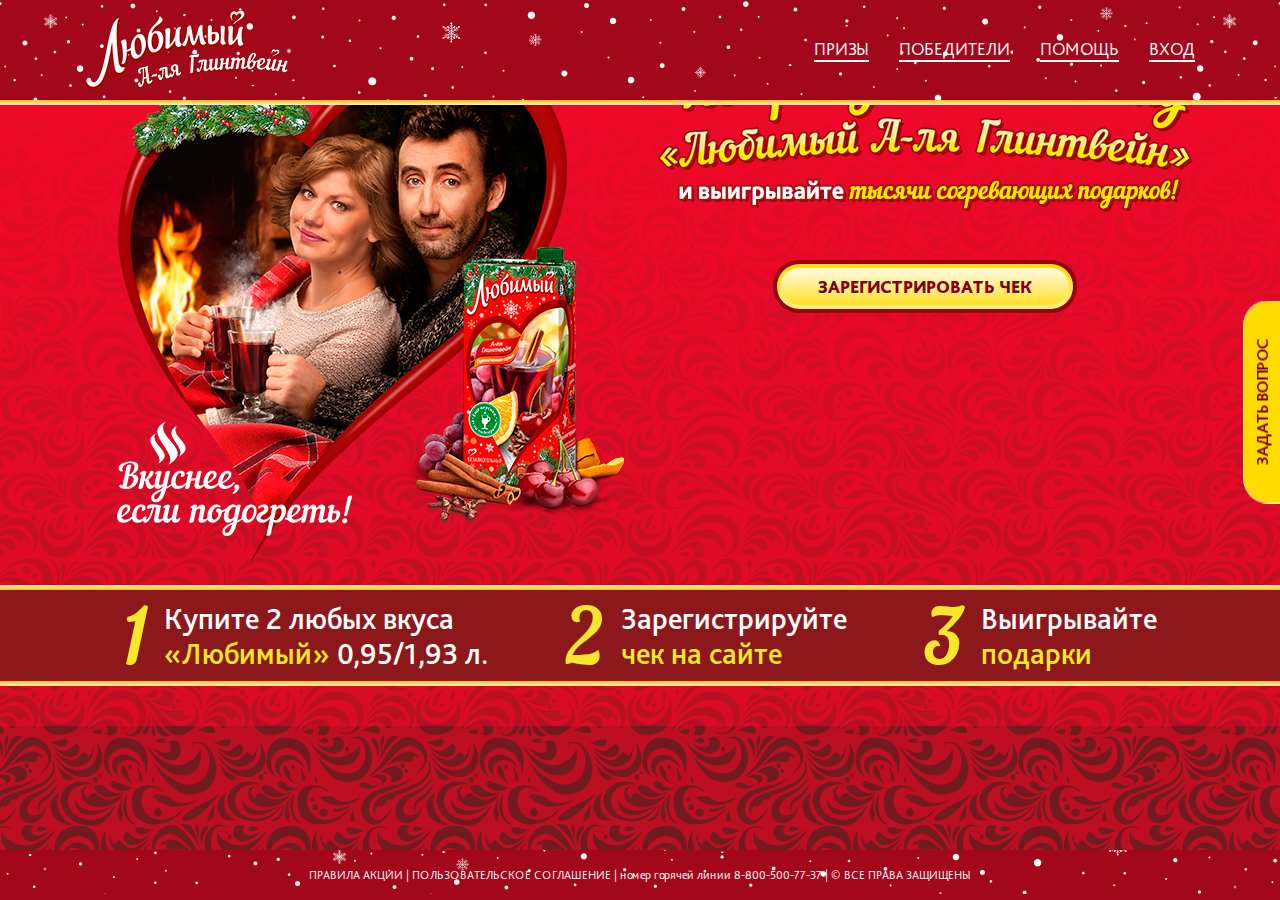
==== index_home.html @ 370c9225 "Initial commit" ====
<!doctype html>
<html lang="en">
<head>
    <title>qwe123</title>
    <meta charset="utf-8">
    <meta name="viewport" content="width=device-width, initial-scale=1, shrink-to-fit=no">
    <link rel="stylesheet" href="/css/bootstrap.min.css">
    <link rel="stylesheet" href="/css/styles.css">
</head>
<body>

<div>
    <header>
        <div class="container">
            <div class="row">
                <div class="col">
                    <div class="d-flex justify-content-between align-items-center">
                        <div>
                            <a class="logo d-table" href="/">
                                <img src="/images/logo.png" alt="" />
                            </a>
                        </div>
                        <div>

                            <nav class="navbar navbar-expand-lg p-0">

                                <button class="navbar-toggler" type="button" data-toggle="collapse" data-target="#navbarNav" aria-controls="navbarNav" aria-expanded="false" aria-label="Toggle navigation">
                                    <span class="icon-menu text-white"></span>
                                </button>

                                <div class="collapse navbar-collapse" id="navbarNav">

                                    <div>
                                        <div>
                                            <div>

                                                <div>
                                                    <img src="/images/nav-arrow.png" alt="">
                                                </div>
                                                <ul class="navbar-nav">
                                                    <li class="nav-item active">
                                                        <a class="nav-link" href="#"><span><i class="icon-prize"></i></span> <span>Призы</span></a>
                                                    </li>
                                                    <li class="nav-item">
                                                        <a class="nav-link" href="#"><span><i class="icon-winner"></i></span> <span>Победители</span></a>
                                                    </li>
                                                    <li class="nav-item">
                                                        <a class="nav-link" href="#"><span><i class="icon-question-mark"></i></span> <span>Помощь</span></a>
                                                    </li>
                                                    <li class="nav-item d-lg-none">
                                                        <a class="nav-link" href="#"><span><i class="icon-info"></i></span> <span>О продукте</span></a>
                                                    </li>
                                                    <li class="nav-item d-lg-none">
                                                        <a class="nav-link" href="#"><span><i class="icon-reg"></i></span> <span>Регистрация</span></a>
                                                    </li>
                                                    <li class="nav-item">
                                                        <a class="nav-link" href="#"><span><i class="icon-login"></i></span> <span>Вход</span></a>
                                                    </li>
                                                </ul>

                                            </div>
                                        </div>
                                    </div>

                                </div>

                            </nav>





                        </div>
                    </div>
                </div>
            </div>
        </div>
        <div class="h-line"></div>
    </header>
    <main class="page-nome">
        <div class="container">
            <div class="row">
                <div class="col order-md-0 order-12">

                    <a class="d-table ml-auto mt-5" href="#">
                        <img class="img-fluid" src="/images/product.png" alt="">
                    </a>


                </div>
                <div class="col-md-6 col-12 order-md-12 order-0">

                    <img class="d-block img-fluid ml-auto mr-auto mt-5 mb-5" src="/images/try.png" alt="">

                    <a class="button-theme m-auto" href="#"><span><span>Зарегистрировать чек</span></span></a>

                </div>
            </div>
        </div>


        <div class="page-home-line">
            <div></div>
            <div class="container">
                <div class="row">
                    <div class="col">
                        <div class="d-flex flex-md-row flex-column justify-content-around">
                            <div>
                                <div class="item d-flex align-items-center">
                                    <div>1</div>
                                    <div>
                                        Купите 2 любых вкуса<br />
                                        <span>«Любимый»</span> 0,95/1,93 л.
                                    </div>
                                </div>
                            </div>
                            <div class="p-md-0 pt-4 pb-4">
                                <div class="item d-flex align-items-center">
                                    <div>2</div>
                                    <div>
                                        Зарегистрируйте<br />
                                        <span>чек на сайте</span>
                                    </div>
                                </div>
                            </div>
                            <div>
                                <div class="item d-flex align-items-center">
                                    <div>3</div>
                                    <div>
                                        Выигрывайте<br />
                                        <span>подарки</span>
                                    </div>
                                </div>
                            </div>
                        </div>
                    </div>
                </div>
            </div>
            <div></div>
        </div>


    </main>
    <footer>
        <div class="container">
            <div class="row">
                <div class="col">
                    <div class="d-flex justify-content-center align-items-center">
                        <p class="text-center m-0">
                            ПРАВИЛА АКЦИИ | ПОЛЬЗОВАТЕЛЬСКОЕ СОГЛАШЕНИЕ | номер горячей линии 8-800-500-77-37 | © ВСЕ ПРАВА ЗАЩИЩЕНЫ
                        </p>
                    </div>
                </div>
            </div>
        </div>
    </footer>
</div>


<div class="ask-question">
    <div class="chat">
        <div class="aq-btn">задать вопрос</div>
        <div>
            <div class="logo">
                <img class="img-fluid" src="/images/logo.png" alt="">
            </div>

            <div class="nicescroll-block tresh">
                <p class="answer">
                    Привет!<br>
                    Я твой электронный помощник.<br>
                    Смогу ответить на интересующие вопросы по акции и зарегистрировать Коды прямо в чате.
                    <br>
                    <br>
                    Давай начнем!
                </p>
                <p class="question">
                    Добрый день! Подскажите, как востановить пароль?
                </p>
                <p class="answer">
                    Пожалуйста, воспользуйся функцией восстановления пароля. Для этого тебе надо нажать на кнопку «Вход» и выбрать опцию «Забыли пароль». Новый пароль будет выслан тебе на почту.
                </p>
                <p class="question">
                    Добрый день! Подскажите, как востановить пароль?
                </p>
                <p class="answer">
                    Пожалуйста, воспользуйся функцией восстановления пароля. Для этого тебе надо нажать на кнопку «Вход» и выбрать опцию «Забыли пароль». Новый пароль будет выслан тебе на почту.
                </p>
            </div>

            <form class="d-flex " action="">
                <div class="w-100">
                    <textarea name="qwe" class="w-100" placeholder="Напишите сообщение..."></textarea>
                </div>
                <div class="flex-shrink">
                    <button type="submit"><i class="icon-mail"></i></button>
                </div>
            </form>
        </div>
    </div>
</div>



<script src="https://code.jquery.com/jquery-1.12.4.min.js"></script>



    <!--<script src="https://code.jquery.com/jquery-3.3.1.slim.min.js" integrity="sha384-q8i/X+965DzO0rT7abK41JStQIAqVgRVzpbzo5smXKp4YfRvH+8abtTE1Pi6jizo" crossorigin="anonymous"></script>-->
    <script src="https://cdnjs.cloudflare.com/ajax/libs/popper.js/1.14.3/umd/popper.min.js" integrity="sha384-ZMP7rVo3mIykV+2+9J3UJ46jBk0WLaUAdn689aCwoqbBJiSnjAK/l8WvCWPIPm49" crossorigin="anonymous"></script>
    <script src="https://stackpath.bootstrapcdn.com/bootstrap/4.1.3/js/bootstrap.min.js" integrity="sha384-ChfqqxuZUCnJSK3+MXmPNIyE6ZbWh2IMqE241rYiqJxyMiZ6OW/JmZQ5stwEULTy" crossorigin="anonymous"></script>

    <script src="/js/jquery.nicescroll.min.js"></script>
    <script src="/js/main.js"></script>
</body>
</html>
---- css/styles.css ----
html,
body {
  min-width: 320px;
  height: 100%;
  display: block;
}
body {
  background: url("/images/bg-page2.png") top center #BE0E22;
  font-family: 'BlissPro-Medium';
  color: #fff;
}
body .page-body {
  position: relative;
  display: table;
  width: 100%;
  height: 100%;
  min-height: 100%;
  padding-top: 105px;
  padding-bottom: 50px;
}
@media (max-width: 991px) and (min-width: 768px) {
  body > div:first-child {
    padding-top: 81px;
  }
}
@media (max-width: 767px) {
  body > div:first-child {
    padding-top: 50px;
  }
}
header {
  position: absolute;
  top: 0;
  left: 0;
  z-index: 1;
  background: url("/images/bg.png") top center #A3081A;
  width: 100%;
}
header > div > div > div > div {
  height: 100px;
}
header .h-line {
  height: 5px;
  background-color: #fad869;
  background-image: url([data-uri]);
  background-image: -webkit-gradient(linear, 0% 0%, 0% 100%, color-stop(0, #f9bf19), color-stop(1, #fbf0b9));
  background-image: -webkit-repeating-linear-gradient(top, #f9bf19 0%, #fbf0b9 100%);
  background-image: repeating-linear-gradient(to bottom, #f9bf19 0%, #fbf0b9 100%);
  background-image: -ms-repeating-linear-gradient(top, #f9bf19 0%, #fbf0b9 100%);
}
@media \0screen\,screen\9  {
  header .h-line {
    filter: progid:DXImageTransform.Microsoft.gradient(startColorstr="#fff9bf19", endColorstr="#fffbf0b9", GradientType=0);
  }
}
@media screen and (max-width: 991px) {
  header .logo {
    margin-left: 10px;
  }
  header .logo img {
    height: 70px;
  }
  header > div > div > div > div {
    height: 77px;
  }
  header .h-line {
    height: 4px;
  }
}
@media screen and (max-width: 767px) {
  header .logo {
    margin-left: 10px;
  }
  header .logo img {
    height: 40px;
  }
  header > div > div > div > div {
    height: 47px;
  }
  header .h-line {
    height: 3px;
  }
}
main {
  position: relative;
  display: table;
  width: 100%;
  height: 100%;
  background-color: rgba(245, 8, 42, 0.5);
  background-image: url([data-uri]);
  background-image: -webkit-gradient(linear, 0% 0%, 0% 100%, color-stop(0, #f4082a), color-stop(1, rgba(245, 8, 42, 0)));
  background-image: -webkit-repeating-linear-gradient(top, #f4082a 0%, rgba(245, 8, 42, 0) 100%);
  background-image: repeating-linear-gradient(to bottom, #f4082a 0%, rgba(245, 8, 42, 0) 100%);
  background-image: -ms-repeating-linear-gradient(top, #f4082a 0%, rgba(245, 8, 42, 0) 100%);
}
@media \0screen\,screen\9  {
  main {
    filter: progid:DXImageTransform.Microsoft.gradient(startColorstr="#fff4082a", endColorstr="#00f5082a", GradientType=0);
  }
}
footer {
  position: absolute;
  bottom: 0;
  left: 0;
  width: 100%;
  background: url("/images/bg.png") bottom center #A3081A;
}
footer > div > div > div > div {
  height: 50px;
}
footer p {
  font-family: 'BlissPro-Light';
  font-size: 12px;
  line-height: 14px;
}
h1,
.h1 {
  font-size: 50px;
}
h1 span,
.h1 span {
  display: block;
  width: 100%;
}
@media screen and (max-width: 1199px) {
  h1,
  .h1 {
    font-size: 40px;
  }
}
@media screen and (max-width: 991px) {
  h1,
  .h1 {
    font-size: 30px;
  }
}
@media screen and (max-width: 767px) {
  h1,
  .h1 {
    text-align: center;
    font-size: 25px;
  }
}
a {
  text-decoration: underline;
  color: #fff;
}
a:hover {
  text-decoration: none;
  color: #fff;
}
.title-page {
  position: relative;
  font-family: 'NautilusPompilius';
  text-shadow: 3px 3px 2px #8b0304, 0 -1px 1px #8B0304, 0 -1px 1px #8B0304, 0 1px 1px #8B0304, 0 1px 1px #8B0304, -1px 0 1px #8B0304, 1px 0 1px #8B0304, -1px 0 1px #8B0304, 1px 0 1px #8B0304, -1px -1px 1px #8B0304, 1px -1px 1px #8B0304, -1px 1px 1px #8B0304, 1px 1px 1px #8B0304, -1px -1px 1px #8B0304, 1px -1px 1px #8B0304, -1px 1px 1px #8B0304, 1px 1px 1px #8B0304;
  color: #F6E783;
}
.title-page span.title-page-shadow {
  position: absolute;
  left: 0;
  top: 0;
  text-shadow: none;
  padding-bottom: 3px;
  -webkit-background-clip: text;
  -webkit-text-fill-color: transparent;
  background-image: -webkit-linear-gradient(#f6e9e9, #f6e62c);
  background-image: -o-linear-gradient(transparent, transparent);
  z-index: 10;
}
.nice-text {
  position: relative;
  text-shadow: 3px 3px 2px #8b0304, 0 -1px 1px #8B0304, 0 -1px 1px #8B0304, 0 1px 1px #8B0304, 0 1px 1px #8B0304, -1px 0 1px #8B0304, 1px 0 1px #8B0304, -1px 0 1px #8B0304, 1px 0 1px #8B0304, -1px -1px 1px #8B0304, 1px -1px 1px #8B0304, -1px 1px 1px #8B0304, 1px 1px 1px #8B0304, -1px -1px 1px #8B0304, 1px -1px 1px #8B0304, -1px 1px 1px #8B0304, 1px 1px 1px #8B0304;
  color: #F6E783;
}
.nice-text .nice-text-shadow {
  position: absolute;
  left: 0;
  top: 0;
  text-shadow: none;
  padding-bottom: 3px;
  -webkit-background-clip: text;
  -webkit-text-fill-color: transparent;
  background-image: -webkit-linear-gradient(#f6e9e9, #f6e62c);
  background-image: -o-linear-gradient(transparent, transparent);
  z-index: 10;
}
.button-theme,
button[type=submit] {
  display: table;
  cursor: pointer;
  border: 4px solid #91070d;
  -webkit-border-radius: 26px;
  -moz-border-radius: 26px;
  border-radius: 26px;
  -moz-background-clip: padding;
  -webkit-background-clip: padding-box;
  background-clip: padding-box;
  padding: 0;
  text-decoration: none;
}
.button-theme > span,
button[type=submit] > span {
  display: block;
  padding: 4px;
  -webkit-border-radius: 22px;
  -moz-border-radius: 22px;
  border-radius: 22px;
  -moz-background-clip: padding;
  -webkit-background-clip: padding-box;
  background-clip: padding-box;
  background-color: #FFDD02;
  background-image: url([data-uri]);
  background-image: -webkit-gradient(linear, 0% 100%, 0% 0%, color-stop(0, #FFEE8C), color-stop(1, #FFDD02));
  background-image: -webkit-repeating-linear-gradient(bottom, #FFEE8C 0%, #FFDD02 100%);
  background-image: repeating-linear-gradient(to top, #FFEE8C 0%, #FFDD02 100%);
  background-image: -ms-repeating-linear-gradient(bottom, #FFEE8C 0%, #FFDD02 100%);
}
.button-theme > span > span,
button[type=submit] > span > span {
  white-space: nowrap;
  line-height: 37px;
  padding: 0 37px;
  font-size: 18px;
  font-family: 'BlissPro-Heavy';
  text-shadow: 1px 1px 0px #fff5ba;
  color: #850208;
  text-transform: uppercase;
  height: 37px;
  display: block;
  -webkit-border-radius: 18px;
  -moz-border-radius: 18px;
  border-radius: 18px;
  -moz-background-clip: padding;
  -webkit-background-clip: padding-box;
  background-clip: padding-box;
  background-color: #FFFBE5;
  background-image: url([data-uri]);
  background-image: -webkit-gradient(linear, 0% 100%, 0% 0%, color-stop(0, #FFE023), color-stop(1, #FFFBE5));
  background-image: -webkit-repeating-linear-gradient(bottom, #FFE023 0%, #FFFBE5 100%);
  background-image: repeating-linear-gradient(to top, #FFE023 0%, #FFFBE5 100%);
  background-image: -ms-repeating-linear-gradient(bottom, #FFE023 0%, #FFFBE5 100%);
}
.button-theme.disabled,
button[type=submit].disabled {
  border-color: #EEECED;
  background: #EEECED;
}
.button-theme.disabled > span,
button[type=submit].disabled > span {
  background-color: #CACACA;
  background-image: url([data-uri]);
  background-image: -webkit-gradient(linear, 0% 100%, 0% 0%, color-stop(0, #AFAFAF), color-stop(1, #CACACA));
  background-image: -webkit-repeating-linear-gradient(bottom, #AFAFAF 0%, #CACACA 100%);
  background-image: repeating-linear-gradient(to top, #AFAFAF 0%, #CACACA 100%);
  background-image: -ms-repeating-linear-gradient(bottom, #AFAFAF 0%, #CACACA 100%);
}
.button-theme.disabled > span > span,
button[type=submit].disabled > span > span {
  color: #909090;
  text-shadow: 1px 1px 0px #fff;
  background-color: #FFFFFF;
  background-image: url([data-uri]);
  background-image: -webkit-gradient(linear, 0% 100%, 0% 0%, color-stop(0, #C6C4C5), color-stop(1, #FFFFFF));
  background-image: -webkit-repeating-linear-gradient(bottom, #C6C4C5 0%, #FFFFFF 100%);
  background-image: repeating-linear-gradient(to top, #C6C4C5 0%, #FFFFFF 100%);
  background-image: -ms-repeating-linear-gradient(bottom, #C6C4C5 0%, #FFFFFF 100%);
}
.button-theme:active > span,
button[type=submit]:active > span {
  background-color: #FFEE8C;
  background-image: url([data-uri]);
  background-image: -webkit-gradient(linear, 0% 100%, 0% 0%, color-stop(0, #FFDD02), color-stop(1, #FFEE8C));
  background-image: -webkit-repeating-linear-gradient(bottom, #FFDD02 0%, #FFEE8C 100%);
  background-image: repeating-linear-gradient(to top, #FFDD02 0%, #FFEE8C 100%);
  background-image: -ms-repeating-linear-gradient(bottom, #FFDD02 0%, #FFEE8C 100%);
}
.button-theme:active > span > span,
button[type=submit]:active > span > span {
  background-color: #FFE023;
  background-image: url([data-uri]);
  background-image: -webkit-gradient(linear, 0% 100%, 0% 0%, color-stop(0, #FFFBE5), color-stop(1, #FFE023));
  background-image: -webkit-repeating-linear-gradient(bottom, #FFFBE5 0%, #FFE023 100%);
  background-image: repeating-linear-gradient(to top, #FFFBE5 0%, #FFE023 100%);
  background-image: -ms-repeating-linear-gradient(bottom, #FFFBE5 0%, #FFE023 100%);
}
@media screen and (max-width: 1199px) {
  .button-theme,
  button[type=submit] {
    border-width: 3px;
  }
  .button-theme > span,
  button[type=submit] > span {
    padding: 3px;
  }
  .button-theme > span > span,
  button[type=submit] > span > span {
    font-size: 15px;
    line-height: 30px;
    padding: 0 17px;
    height: 29px;
  }
}
@media screen and (max-width: 991px) {
  .button-theme,
  button[type=submit] {
    border-width: 2px;
  }
  .button-theme > span,
  button[type=submit] > span {
    padding: 3px;
  }
  .button-theme > span > span,
  button[type=submit] > span > span {
    font-size: 14px;
    line-height: 24px;
    padding: 0 12px;
    height: 24px;
  }
}
@media screen and (max-width: 575px) {
  .button-theme,
  button[type=submit] {
    border-width: 1px;
  }
  .button-theme > span,
  button[type=submit] > span {
    padding: 2px;
  }
  .button-theme > span > span,
  button[type=submit] > span > span {
    font-size: 8px;
    line-height: 18px;
    padding: 0 20px;
    height: 18px;
  }
}
.custom-control-label {
  position: relative;
  margin-bottom: 0;
}
.custom-checkbox .custom-control-input:checked ~ .custom-control-label::before {
  background-color: #A3081A;
}
.custom-control-input:checked ~ .custom-control-label::before {
  color: #fff;
  background-color: #007bff;
}
.custom-checkbox .custom-control-label::before {
  border-radius: 0.25rem;
  border: 2px solid #FBE65E;
  background: #A3081A;
}
.custom-control-label::before,
.custom-file-label,
.custom-select {
  transition: background-color 0.15s ease-in-out, border-color 0.15s ease-in-out, box-shadow 0.15s ease-in-out;
}
.custom-control-label::before {
  width: 20px;
  height: 20px;
}
.custom-control-label::after {
  width: 20px;
  height: 20px;
}
/* Remove outline on the forms and links */
*:active,
*:hover,
*:focus,
*:active::after,
*:hover::after,
*:focus::after,
*:active::before,
*:hover::before,
*:focus::before {
  outline: 0 !important;
  outline-offset: 0 !important;
}
nav button {
  font-size: 25px !important;
  padding: 4px 9px;
  margin-top: 4px;
}
nav > div > div > div > div > div img {
  display: none;
}
nav > div > div > div > div ul li a.nav-link {
  display: table;
  font-family: 'BlissPro-Light';
  font-size: 18px;
  text-transform: uppercase;
  color: #fff;
  white-space: nowrap;
  text-decoration: none !important;
  padding: 0 !important;
  margin-left: 30px;
}
nav > div > div > div > div ul li a.nav-link span {
  display: table-cell;
  line-height: 22px;
}
nav > div > div > div > div ul li a.nav-link span:first-child {
  display: none;
}
nav > div > div > div > div ul li a.nav-link span:last-child {
  border-bottom: 2px solid #fff;
}
nav > div > div > div > div ul li a.nav-link:hover span:last-child {
  border-color: transparent;
}
@media screen and (max-width: 991px) {
  nav {
    position: relative;
  }
  nav .icon-prize {
    font-size: 22px;
  }
  nav .icon-winner {
    font-size: 18px;
  }
  nav .icon-question-mark {
    font-size: 18px;
  }
  nav .icon-info {
    font-size: 22px;
  }
  nav .icon-reg {
    font-size: 22px;
  }
  nav .icon-login {
    font-size: 19px;
  }
  nav > div {
    position: absolute !important;
    top: calc(100% - 6px);
    right: 5px;
    z-index: 1000;
  }
  nav > div > div {
    margin-top: 28px;
    border: 1px solid #fbeba9;
    background: #fad86a;
    -webkit-border-radius: 8px;
    -moz-border-radius: 8px;
    border-radius: 8px;
    -moz-background-clip: padding;
    -webkit-background-clip: padding-box;
    background-clip: padding-box;
  }
  nav > div > div > div {
    border: 1px solid #fad86a;
    -webkit-border-radius: 7px;
    -moz-border-radius: 7px;
    border-radius: 7px;
    -moz-background-clip: padding;
    -webkit-background-clip: padding-box;
    background-clip: padding-box;
  }
  nav > div > div > div > div {
    background: #8d181b;
    border: 1px solid #fac42b;
    -webkit-border-radius: 6px;
    -moz-border-radius: 6px;
    border-radius: 6px;
    -moz-background-clip: padding;
    -webkit-background-clip: padding-box;
    background-clip: padding-box;
  }
  nav > div > div > div > div > div {
    position: relative;
  }
  nav > div > div > div > div > div img {
    display: block;
    position: absolute;
    top: -28px;
    right: 15px;
  }
  nav > div > div > div > div ul {
    padding: 5px 3px 10px;
  }
  nav > div > div > div > div ul li a.nav-link {
    display: inline-flex;
    font-family: 'BlissPro-Light';
    font-size: 20px;
    text-transform: none;
    margin: 8px 37px 8px 20px;
  }
  nav > div > div > div > div ul li a.nav-link span:first-child {
    text-align: center;
    width: 51px;
    display: block;
    align-self: flex-end;
  }
  nav > div > div > div > div ul li a.nav-link span:last-child {
    align-self: baseline;
    border-bottom: 2px solid #fff;
  }
  nav > div > div > div > div ul li a.nav-link:hover span:last-child {
    border-color: transparent;
  }
}
.nicescroll-block {
  background: rgba(0, 0, 0, 0.2);
  height: calc(100% - 180px);
  border-right: 4px solid #8d181b;
}
.nicescroll-block > div {
  padding: 9px 20px;
}
.ask-question {
  position: fixed;
  top: 15.5%;
  right: -238px;
  z-index: 10000;
  display: table;
}
.ask-question > div.chat {
  position: relative;
}
.ask-question > div.chat > div:first-child {
  font-family: 'BlissPro-Bold';
  position: absolute;
  top: 243px;
  left: -119px;
  background: #FFDC00;
  border: 1px solid #FFFFC0;
  color: #800008;
  border-bottom-width: 0;
  white-space: nowrap;
  padding: 6px 37px;
  -webkit-border-radius: 25px 25px 0 0;
  -moz-border-radius: 25px 25px 0 0;
  border-radius: 25px 25px 0 0;
  -moz-background-clip: padding;
  -webkit-background-clip: padding-box;
  background-clip: padding-box;
  -webkit-transform: rotate(-90deg);
  -moz-transform: rotate(-90deg);
  -ms-transform: rotate(-90deg);
  -o-transform: rotate(-90deg);
  font-size: 17px;
  text-transform: uppercase;
  letter-spacing: -0.5px;
  cursor: pointer;
}
.ask-question > div.chat > div:last-child {
  -webkit-border-radius: 25px 0 0 25px;
  -moz-border-radius: 25px 0 0 25px;
  border-radius: 25px 0 0 25px;
  -moz-background-clip: padding;
  -webkit-background-clip: padding-box;
  background-clip: padding-box;
  border: 3px solid #FFDC00;
  background: #800008;
  width: 238px;
  height: 524px;
  overflow: hidden;
}
.ask-question > div.chat > div:last-child .logo {
  padding: 9px 62px 10px;
}
.ask-question > div.chat > div:last-child .tresh {
  background: #800008;
  height: 392px;
  overflow: auto;
  margin-right: 6px;
}
.ask-question > div.chat > div:last-child .tresh p {
  font-family: 'BlissPro-Light';
  font-size: 14px;
  line-height: 17px;
  padding: 7px 9px 18px;
  margin: 0;
}
.ask-question > div.chat > div:last-child .tresh p.question {
  background: #AA170C;
}
.ask-question > div.chat > div:last-child form {
  -webkit-box-shadow: 0px 10px 20px #000000;
  -moz-box-shadow: 0px 10px 20px #000000;
  box-shadow: 0px 10px 20px #000000;
  background: #AA170C;
  padding: 9px 0 5px 0;
}
.ask-question > div.chat > div:last-child form,
.ask-question > div.chat > div:last-child form div:first-child,
.ask-question > div.chat > div:last-child form textarea {
  -webkit-border-radius: 0 0 0 25px;
  -moz-border-radius: 0 0 0 25px;
  border-radius: 0 0 0 25px;
  -moz-background-clip: padding;
  -webkit-background-clip: padding-box;
  background-clip: padding-box;
}
.ask-question > div.chat > div:last-child form button,
.ask-question > div.chat > div:last-child form textarea {
  border: none !important;
  background: none !important;
  margin: 0 !important;
}
.ask-question > div.chat > div:last-child form textarea {
  height: 50px !important;
  font-size: 14px;
  line-height: 16px !important;
}
.ask-question > div.chat > div:last-child form textarea::placeholder {
  /* Chrome, Firefox, Opera, Safari 10.1+ */
  color: #fff !important;
  opacity: 1 !important;
  /* Firefox */
  font-style: italic;
}
.ask-question > div.chat > div:last-child form textarea:-ms-input-placeholder {
  /* Internet Explorer 10-11 */
  color: #fff !important;
  font-style: italic;
}
.ask-question > div.chat > div:last-child form textarea::-ms-input-placeholder {
  /* Microsoft Edge */
  color: #fff !important;
  font-style: italic;
}
.ask-question > div.chat > div:last-child form button {
  padding: 0px 5px;
  font-size: 21px;
  color: #FFDC00;
}
/* ====================================================================================== */
.page-pomosch {
  padding-bottom: 30px;
}
.page-pomosch .nicescroll-block a[data-toggle=collapse] {
  display: block;
  text-decoration: none;
  font-family: 'BlissPro-Medium';
  font-size: 22px;
  margin: 0 0 4px 0;
}
.page-pomosch .nicescroll-block div.collapse-block {
  font-family: 'BlissPro-Light';
  font-size: 18px;
  color: #ffdc00;
  line-height: 22px;
  padding: 0 0 0 27px;
}
@media screen and (max-width: 991px) {
  .page-pomosch .nicescroll-block {
    height: 476px;
  }
  .page-pomosch .nicescroll-block a[data-toggle=collapse] {
    font-size: 18px;
    margin: 0;
  }
  .page-pomosch .nicescroll-block div.collapse-block {
    font-size: 16px;
    line-height: 17px;
  }
}
@media screen and (max-width: 767px) {
  .page-pomosch .nicescroll-block {
    height: 242px!important;
  }
}
/* главная ================================================================================== */
@media (min-width: 768px) {
  .page-nome {
    padding-bottom: 20px;
  }
}
.page-nome .page-home-line {
  margin: 20px 0;
  width: 100%;
  background: #8d181b;
}
.page-nome .page-home-line > div:first-child {
  height: 5px;
  background-color: #fbf0ba;
  background-image: url([data-uri]);
  background-image: -webkit-gradient(linear, 0% 100%, 0% 0%, color-stop(0, #f9bf1a), color-stop(1, #fbf0ba));
  background-image: -webkit-repeating-linear-gradient(bottom, #f9bf1a 0%, #fbf0ba 100%);
  background-image: repeating-linear-gradient(to top, #f9bf1a 0%, #fbf0ba 100%);
  background-image: -ms-repeating-linear-gradient(bottom, #f9bf1a 0%, #fbf0ba 100%);
}
.page-nome .page-home-line > div:last-child {
  height: 5px;
  background-color: #f9bf1a;
  background-image: url([data-uri]);
  background-image: -webkit-gradient(linear, 0% 100%, 0% 0%, color-stop(0, #fbf0ba), color-stop(1, #f9bf1a));
  background-image: -webkit-repeating-linear-gradient(bottom, #fbf0ba 0%, #f9bf1a 100%);
  background-image: repeating-linear-gradient(to top, #fbf0ba 0%, #f9bf1a 100%);
  background-image: -ms-repeating-linear-gradient(bottom, #fbf0ba 0%, #f9bf1a 100%);
}
.page-nome .page-home-line .item > div:first-child {
  font-family: 'NautilusPompilius';
  font-size: 78px;
  color: #f6e62c;
  line-height: 72px;
  padding: 19px 18px 0 0;
}
.page-nome .page-home-line .item > div:last-child {
  font-family: 'BlissPro-Medium';
  font-size: 30px;
  line-height: 35px;
}
.page-nome .page-home-line .item > div:last-child span {
  color: #f6e62c;
}
@media screen and (max-width: 991px) {
  .page-nome .page-home-line .container {
    margin: 10px auto;
  }
  .page-nome .page-home-line .item > div:first-child {
    font-size: 58px;
    line-height: 40px;
    padding: 8px 11px 0 0;
  }
  .page-nome .page-home-line .item > div:last-child {
    font-size: 20px;
    line-height: 24px;
  }
}
@media screen and (max-width: 767px) {
  .page-nome .page-home-line {
    position: unset;
    bottom: auto;
  }
}
/* Заглушка ================================================================================== */
@media (min-width: 768px) {
  .page-zaglushka {
    padding-bottom: 100px;
  }
}
.page-zaglushka .timer {
  display: table;
  margin: auto;
}
.page-zaglushka .timer h2 {
  white-space: nowrap;
  display: table;
  font-family: 'BlissPro-Medium';
  font-size: 62px;
  text-shadow: 2px 2px 0 #A00919, 3px 3px 0 #A00919, 0 -1px 0 #A00919, 0 -1px 0 #A00919, 0 1px 0 #A00919, 0 1px 0 #A00919, -1px 0 0 #A00919, 1px 0 0 #A00919, -1px 0 0 #A00919, 1px 0 0 #A00919, -1px -1px 0 #A00919, 1px -1px 0 #A00919, -1px 1px 0 #A00919, 1px 1px 0 #A00919, -1px -1px 0 #A00919, 1px -1px 0 #A00919, -1px 1px 0 #A00919, 1px 1px 0 #A00919;
}
.page-zaglushka .timer > div {
  display: flex;
  justify-content: space-between;
}
.page-zaglushka .timer > div > div > div:first-child {
  background: #A3081A;
  border: 5px solid #FFCA3D;
  width: 135px;
  height: 110px;
  font-size: 100px;
  text-align: center;
  line-height: 98px;
  -webkit-border-radius: 20px;
  -moz-border-radius: 20px;
  border-radius: 20px;
  -moz-background-clip: padding;
  -webkit-background-clip: padding-box;
  background-clip: padding-box;
}
.page-zaglushka .timer > div > div > div:last-child {
  text-align: center;
  font-size: 36px;
  text-shadow: 2px 2px 0 #A00919, 3px 3px 0 #A00919, 0 -1px 0 #A00919, 0 -1px 0 #A00919, 0 1px 0 #A00919, 0 1px 0 #A00919, -1px 0 0 #A00919, 1px 0 0 #A00919, -1px 0 0 #A00919, 1px 0 0 #A00919, -1px -1px 0 #A00919, 1px -1px 0 #A00919, -1px 1px 0 #A00919, 1px 1px 0 #A00919, -1px -1px 0 #A00919, 1px -1px 0 #A00919, -1px 1px 0 #A00919, 1px 1px 0 #A00919;
}
@media (max-width: 1199px) and (min-width: 992px) {
  .page-zaglushka .timer h2 {
    font-size: 61px;
  }
}
@media (max-width: 991px) and (min-width: 768px), (max-width: 575px) {
  .page-zaglushka .timer h2 {
    font-size: 43px;
  }
  .page-zaglushka .timer > div > div > div:first-child {
    width: 86px;
    height: 70px;
    font-size: 50px;
    line-height: 57px;
  }
  .page-zaglushka .timer > div > div > div:last-child {
    font-size: 25px;
  }
}
.page-zaglushka .page-home-line {
  width: 100%;
  position: absolute;
  bottom: 0;
  background: #8d181b;
}
.page-zaglushka .page-home-line > div:first-child {
  height: 5px;
  background-color: #fbf0ba;
  background-image: url([data-uri]);
  background-image: -webkit-gradient(linear, 0% 100%, 0% 0%, color-stop(0, #f9bf1a), color-stop(1, #fbf0ba));
  background-image: -webkit-repeating-linear-gradient(bottom, #f9bf1a 0%, #fbf0ba 100%);
  background-image: repeating-linear-gradient(to top, #f9bf1a 0%, #fbf0ba 100%);
  background-image: -ms-repeating-linear-gradient(bottom, #f9bf1a 0%, #fbf0ba 100%);
}
.page-zaglushka .page-home-line > div:last-child {
  height: 5px;
  background-color: #f9bf1a;
  background-image: url([data-uri]);
  background-image: -webkit-gradient(linear, 0% 100%, 0% 0%, color-stop(0, #fbf0ba), color-stop(1, #f9bf1a));
  background-image: -webkit-repeating-linear-gradient(bottom, #fbf0ba 0%, #f9bf1a 100%);
  background-image: repeating-linear-gradient(to top, #fbf0ba 0%, #f9bf1a 100%);
  background-image: -ms-repeating-linear-gradient(bottom, #fbf0ba 0%, #f9bf1a 100%);
}
.page-zaglushka .page-home-line .item > div:first-child {
  font-family: 'NautilusPompilius';
  font-size: 78px;
  color: #f6e62c;
  line-height: 72px;
  padding: 19px 18px 0 0;
}
.page-zaglushka .page-home-line .item > div:last-child {
  font-family: 'BlissPro-Medium';
  font-size: 30px;
  line-height: 35px;
}
.page-zaglushka .page-home-line .item > div:last-child span {
  color: #f6e62c;
}
@media screen and (max-width: 991px) {
  .page-zaglushka .page-home-line .container {
    margin: 10px auto;
  }
  .page-zaglushka .page-home-line .item > div:first-child {
    font-size: 58px;
    line-height: 40px;
    padding: 8px 11px 0 0;
  }
  .page-zaglushka .page-home-line .item > div:last-child {
    font-size: 20px;
    line-height: 24px;
  }
}
@media screen and (max-width: 767px) {
  .page-zaglushka .page-home-line {
    position: unset;
    bottom: auto;
  }
}
/* Победители ================================================================================== */
.page-winners > div:last-child {
  height: calc(100% - 185px);
}
.page-winners .sp-winner p:first-child {
  font-family: 'BlissPro-Bold';
  font-size: 28px;
  border-bottom: 2px solid #fff;
  letter-spacing: -0.3px;
  padding: 0 6px 3px;
}
.page-winners .sp-winner p:last-child {
  font-size: 18px;
  text-transform: uppercase;
  letter-spacing: -0.4px;
  line-height: 22px;
  padding-top: 4px;
}
.page-winners .nicescroll-block {
  height: 100%;
  background: none;
}
.page-winners .nicescroll-block > div {
  padding: 0 25px 0 0;
}
.page-winners .nicescroll-block .btn-collapse-block {
  font-family: 'BlissPro-ExtraBold';
  font-size: 22px;
  text-decoration: none;
  line-height: 40px;
}
.page-winners .nicescroll-block .collapse-block {
  background: rgba(163, 8, 26, 0.5);
}
.page-winners .nicescroll-block .collapse-block > div {
  border-top: 35px solid #8d181b;
}
.page-winners hr {
  margin: 0;
  border-top: 10px solid #8d181b;
}
.page-winners table {
  width: calc(100% - 60px);
  margin: -35px auto 0;
}
.page-winners table tr {
  border-bottom: 2px solid #8d181b;
}
.page-winners table tr:last-child {
  border: none;
}
.page-winners table th {
  font-size: 20px;
  line-height: 34px;
  color: #ffdf19;
}
.page-winners table td {
  font-size: 18px;
  line-height: 30px;
}
.page-winners table th,
.page-winners table td {
  font-family: 'BlissPro-Medium';
  text-align: center;
}
@media screen and (max-width: 991px) {
  .page-winners > div:last-child {
    height: calc(100% - 150px);
  }
  .page-winners h1,
  .page-winners .h1 {
    font-size: 40px;
  }
  .page-winners .sp-winner p:first-child {
    font-size: 20px;
  }
  .page-winners .sp-winner p:last-child {
    font-size: 15px;
  }
  .page-winners .sp-winner img {
    height: 80px;
  }
}
@media screen and (max-width: 767px) {
  .page-winners > div:last-child {
    height: calc(100% - 210px);
  }
  .page-winners hr {
    border-top: 5px solid #8d181b;
  }
  .page-winners .nicescroll-block .btn-collapse-block {
    font-size: 18px;
    line-height: 29px;
    text-align: center;
    display: block;
  }
  .page-winners .nicescroll-block .collapse-block > div {
    border-top: 20px solid #8d181b;
  }
  .page-winners table {
    width: calc(100% - 20px);
    margin: -20px auto 0;
  }
  .page-winners table tr {
    border-bottom: 1px solid #8d181b;
  }
  .page-winners table th {
    font-size: 14px;
    line-height: 16px;
  }
  .page-winners table td {
    font-size: 14px;
    line-height: 19px;
  }
  .page-winners table th:nth-child(-n+2),
  .page-winners table td:nth-child(-n+2) {
    display: none;
  }
}
@media screen and (max-width: 575px) {
  .page-winners {
    padding-bottom: 30px;
  }
  .page-winners h1,
  .page-winners .h1 {
    font-size: 24px;
  }
  .page-winners .sp-winner p:first-child {
    font-size: 14px;
    border-bottom: 1px solid #fff;
    letter-spacing: -0.1px;
    padding: 0 3px 1px;
  }
  .page-winners .sp-winner p:last-child {
    font-size: 9px;
    letter-spacing: -0.2px;
    line-height: 11px;
    padding-top: 2px;
  }
  .page-winners .sp-winner img {
    height: 53px;
  }
  .page-winners hr {
    border-top: 5px solid #8d181b;
  }
  .page-winners .nicescroll-block {
    border: none;
  }
  .page-winners .nicescroll-block > div {
    padding: 0;
  }
  .page-winners .nicescroll-block .btn-collapse-block {
    font-size: 12px;
    line-height: 25px;
  }
  .page-winners .nicescroll-block .collapse-block > div {
    border-top: 18px solid #8d181b;
  }
  .page-winners table {
    width: calc(100% - 16px);
    margin: -18px auto 0;
  }
  .page-winners table tr {
    border-bottom: 1px solid #8d181b;
  }
  .page-winners table th {
    font-size: 10px;
    line-height: 14px;
  }
  .page-winners table td {
    font-size: 9px;
    line-height: 17px;
  }
  .page-winners table th:nth-child(-n+2),
  .page-winners table td:nth-child(-n+2) {
    display: none;
  }
}
/* Личный кабинет ================================================================================== */
.page-lk h6,
.page-lk .h6 {
  font-family: 'BlissPro-Medium';
}
.page-lk .nicescroll-block div {
  padding: 1px 25px;
}
.page-lk .table-header {
  background: #8d181b;
  padding: 5px 25px;
  border-right: 4px solid #8d181b;
}
.page-lk hr {
  border-top: 10px solid #8d181b;
}
.page-lk .icon-camera {
  font-size: 30px;
  text-decoration: none;
  display: table;
  margin: auto;
}
.page-lk table {
  width: 100%;
  margin: auto;
}
.page-lk table tr {
  border-bottom: 2px solid #8d181b;
}
.page-lk table tr:last-child {
  border: none;
}
.page-lk table th {
  text-align: center;
  font-size: 19px;
  line-height: 18px;
  color: #ffdf19;
}
.page-lk table td {
  font-size: 17px;
  line-height: 50px;
}
.page-lk table th,
.page-lk table td {
  font-family: 'BlissPro-Light';
  text-align: center;
}
.page-lk table th:nth-child(1),
.page-lk table td:nth-child(1) {
  width: 15%;
}
.page-lk table th:nth-child(2),
.page-lk table td:nth-child(2) {
  width: 18%;
}
.page-lk table th:nth-child(3),
.page-lk table td:nth-child(3) {
  width: 15%;
}
.page-lk table th:nth-child(4),
.page-lk table td:nth-child(4) {
  width: 15%;
}
.page-lk table th:nth-child(5),
.page-lk table td:nth-child(5) {
  width: 15%;
}
@media (min-width: 992px) {
  .page-lk .carousel .carousel-inner {
    display: flex;
    justify-content: space-between;
    -ms-flex-pack: justify;
  }
  .page-lk .carousel .carousel-item {
    display: block;
  }
}
.page-lk .carousel .carousel-inner {
  width: 580px;
}
.page-lk .carousel > a {
  text-decoration: none;
  opacity: 0;
  display: none;
}
.page-lk .carousel > a > div {
  font-size: 30px;
}
.page-lk .slide_t1,
.page-lk .slide_t2 {
  height: 235px;
}
@media screen and (max-width: 1199px) {
  .page-lk .carousel .carousel-inner {
    width: 460px;
  }
}
@media screen and (max-width: 991px) {
  .page-lk .carousel .carousel-inner {
    width: 100%;
  }
  .page-lk .carousel > a {
    opacity: 1;
    display: flex;
  }
  .page-lk .carousel > a > div {
    font-size: 30px;
  }
  .page-lk .slide_t1,
  .page-lk .slide_t2 {
    width: 260px;
    margin: auto;
  }
  .page-lk table th {
    font-size: 15px;
    line-height: 16px;
  }
  .page-lk table td {
    font-size: 16px;
    line-height: 19px;
    padding: 3px 0;
  }
  .page-lk table th:nth-child(1),
  .page-lk table td:nth-child(1) {
    width: 13%;
  }
  .page-lk table th:nth-child(2),
  .page-lk table td:nth-child(2) {
    width: 28%;
  }
  .page-lk table th:nth-child(3),
  .page-lk table td:nth-child(3) {
    display: none;
  }
  .page-lk table th:nth-child(4),
  .page-lk table td:nth-child(4) {
    width: 17%;
  }
  .page-lk table th:nth-child(5),
  .page-lk table td:nth-child(5) {
    width: 18%;
  }
}
@media screen and (max-width: 767px) {
  .page-lk h2 {
    margin: 0;
  }
  .page-lk .button-theme-md {
    margin: 9px auto 35px;
  }
  .page-lk table th {
    font-size: 14px;
    line-height: 15px;
  }
  .page-lk table td {
    font-size: 14px;
    line-height: 24px;
  }
  .page-lk table th:nth-child(1),
  .page-lk table td:nth-child(1) {
    width: 13%;
  }
  .page-lk table th:nth-child(2),
  .page-lk table td:nth-child(2) {
    width: 28%;
  }
  .page-lk table th:nth-child(3),
  .page-lk table td:nth-child(3) {
    display: none;
  }
  .page-lk table th:nth-child(4),
  .page-lk table td:nth-child(4) {
    width: 17%;
  }
  .page-lk table th:nth-child(5),
  .page-lk table td:nth-child(5) {
    width: 18%;
  }
}
@media screen and (max-width: 575px) {
  .page-lk h2 {
    font-size: 13px;
    margin: 0;
    line-height: 13px;
    margin-top: 8px;
  }
  .page-lk .button-theme-md {
    margin: 9px auto 20px;
  }
  .page-lk h6 {
    font-size: 7px;
    line-height: 8px;
  }
  .page-lk .p-mail {
    font-size: 9px;
    margin-bottom: 21px !important;
  }
  .page-lk .winner-block-t1 .nice-text {
    font-family: 'BlissPro-Medium';
    font-size: 23.5px;
  }
  .page-lk .carousel .carousel-inner {
    width: 100%;
  }
  .page-lk .carousel > a > div {
    font-size: 20px;
  }
  .page-lk .slide_t1,
  .page-lk .slide_t2 {
    width: 100%;
    height: 123px;
  }
  .page-lk .slide_t1 img,
  .page-lk .slide_t2 img {
    max-width: 90px;
  }
  .page-lk .nicescroll-block {
    height: auto;
    border-right: 0;
  }
  .page-lk .nicescroll-block div {
    padding: 1px 7px;
  }
  .page-lk .table-header {
    padding: 5px 7px;
    border-right: 0;
  }
  .page-lk hr {
    border-top: 10px solid #8d181b;
  }
  .page-lk table tr {
    border-bottom-width: 1px;
  }
  .page-lk table th {
    font-size: 10px;
    line-height: 9px;
  }
  .page-lk table td {
    font-size: 10px;
    line-height: 9px;
  }
  .page-lk table th:nth-child(1),
  .page-lk table td:nth-child(1) {
    width: 15%;
  }
  .page-lk table th:nth-child(2),
  .page-lk table td:nth-child(2) {
    width: 25%;
  }
  .page-lk table th:nth-child(3),
  .page-lk table td:nth-child(3) {
    display: none;
  }
  .page-lk table th:nth-child(4),
  .page-lk table td:nth-child(4) {
    width: 15%;
  }
  .page-lk table th:nth-child(5),
  .page-lk table td:nth-child(5) {
    width: 21%;
  }
}
.winner-block-t1 {
  display: table;
  margin: auto;
  position: relative;
}
.winner-block-t1 > div {
  display: flex;
  align-items: center;
  justify-content: center;
  position: absolute;
  top: 0;
  left: 0;
  width: 100%;
  height: 100%;
}
.winner-block-t1 .nice-text {
  font-family: 'BlissPro-Medium';
  font-size: 51px;
}
.winner-block-t1 .nice-text i {
  font-style: normal;
  font-size: 18px;
}
@media screen and (max-width: 575px) {
  .winner-block-t1 img {
    width: 95px;
  }
  .winner-block-t1 .nice-text {
    font-size: 23.5px;
  }
  .winner-block-t1 .nice-text i {
    font-size: 9px;
  }
}
.winner-block-t2 {
  display: flex;
  align-items: center;
  justify-content: center;
  background: #fff;
  -webkit-border-radius: 15px;
  -moz-border-radius: 15px;
  border-radius: 15px;
  -moz-background-clip: padding;
  -webkit-background-clip: padding-box;
  background-clip: padding-box;
  width: 206px;
  height: 105px;
}
.winner-block-t2 > div {
  font-family: 'BlissPro-Heavy';
  font-size: 51px;
  color: #F80E27;
  text-shadow: -2px -2px 0px #851515, -1px -1px 0px #851515;
}
.winner-block-t2 > div i {
  font-style: normal;
  font-size: 18px;
}
/* Призы ================================================================================== */
.page-priz .prize-desc {
  background: #A3081A;
  -webkit-border-radius: 13px;
  -moz-border-radius: 13px;
  border-radius: 13px;
  -moz-background-clip: padding;
  -webkit-background-clip: padding-box;
  background-clip: padding-box;
  border: 2px solid #fad86a;
  padding: 7px 21px;
  font-family: 'BlissPro-Bold';
  font-size: 20px;
  text-transform: uppercase;
  display: table;
  text-align: center;
  margin: 10px auto 0;
  line-height: 23px;
  letter-spacing: -0.8px;
}
.page-priz .button-theme {
  -webkit-border-radius: 34px;
  -moz-border-radius: 34px;
  border-radius: 34px;
  -moz-background-clip: padding;
  -webkit-background-clip: padding-box;
  background-clip: padding-box;
  border-width: 4px;
}
.page-priz .button-theme > span {
  padding: 4px;
  -webkit-border-radius: 30px;
  -moz-border-radius: 30px;
  border-radius: 30px;
  -moz-background-clip: padding;
  -webkit-background-clip: padding-box;
  background-clip: padding-box;
}
.page-priz .button-theme > span > span {
  font-size: 24px;
  line-height: 51px;
  height: 52px;
  -webkit-border-radius: 26px;
  -moz-border-radius: 26px;
  border-radius: 26px;
  -moz-background-clip: padding;
  -webkit-background-clip: padding-box;
  background-clip: padding-box;
}
@media (min-width: 992px) {
  .page-priz .carousel .carousel-inner {
    display: flex;
    justify-content: space-around;
    -ms-flex-align: end;
    align-items: flex-end;
  }
  .page-priz .carousel .carousel-item {
    display: block;
    width: auto;
  }
  .page-priz .carousel > a {
    display: none;
  }
  .page-priz .carousel .slide {
    display: table;
  }
}
@media (max-width: 991px) and (min-width: 576px) {
  .page-priz .carousel .carousel-item {
    height: 403px;
  }
  .page-priz .carousel > a {
    text-decoration: none;
    font-size: 30px;
    opacity: 1;
    top: auto;
    bottom: 7px;
  }
  .page-priz .carousel .slide {
    height: 100%;
    display: flex;
    flex-direction: column;
  }
}
@media (max-width: 575px) and (min-width: 0) {
  .page-priz .carousel .carousel-item {
    height: 313px;
  }
  .page-priz .carousel > a {
    text-decoration: none;
    font-size: 30px;
    opacity: 1;
    top: auto;
    bottom: -2px;
  }
  .page-priz .carousel .slide {
    height: 100%;
    display: flex;
    flex-direction: column;
  }
  .page-priz .prize-desc {
    font-size: 12px;
    line-height: 15px;
    margin: 10px auto 0;
    max-width: 72%;
    padding: 6px;
    letter-spacing: -0.3px;
  }
  .page-priz .button-theme {
    -webkit-border-radius: 26px;
    -moz-border-radius: 26px;
    border-radius: 26px;
    -moz-background-clip: padding;
    -webkit-background-clip: padding-box;
    background-clip: padding-box;
    border-width: 4px;
  }
  .page-priz .button-theme > span {
    padding: 4px;
    -webkit-border-radius: 22px;
    -moz-border-radius: 22px;
    border-radius: 22px;
    -moz-background-clip: padding;
    -webkit-background-clip: padding-box;
    background-clip: padding-box;
  }
  .page-priz .button-theme > span > span {
    font-size: 18px;
    line-height: 34px;
    height: 36px;
    -webkit-border-radius: 18px;
    -moz-border-radius: 18px;
    border-radius: 18px;
    -moz-background-clip: padding;
    -webkit-background-clip: padding-box;
    background-clip: padding-box;
  }
}
/* Модальное окно (Код ОЗОН) ================================================================================== */
.modal-code-ozon * {
  text-align: center;
}
.modal-code-ozon h3 {
  font-family: BlissPro-Heavy;
  font-size: 43px;
  background: #820007;
  color: #FFF;
  padding: 2px 0 9px 0;
}
.modal-code-ozon p {
  font-family: BlissPro-Medium;
  font-size: 18px;
  line-height: 21.7px;
  margin-bottom: 20px;
}
/* ====================================================================================== */
form .p14 {
  font-family: 'BlissPro-Light';
  font-size: 14px;
  line-height: 14px;
  letter-spacing: -0.2px;
}
.checkbox-block {
  display: inline-block;
  font-family: 'BlissPro-Light';
  font-size: 14px;
}
.checkbox-block * {
  display: inline-block;
  vertical-align: middle;
}
.checkbox-block i {
  background: url(/images/checkbox.png) left top no-repeat;
  width: 20px;
  height: 20px;
  cursor: pointer;
  margin-right: 6px;
}
.checkbox-block span {
  padding: 0 22px 0 3px;
}
.checkbox-block.checked i {
  background-position: left center;
}
.checkbox-block.disabled i {
  background-position: left top;
}
.checkbox-block.checked-disabled i {
  background-position: left bottom;
}
.checkbox-block input {
  opacity: 0;
  position: absolute;
  top: -1000px;
  left: -1000px;
}
input[type="text"]:focus {
  outline: none;
  box-shadow: none;
  border-color: #CCCCCC;
}
.radio-block {
  margin-bottom: 15px;
}
.radio-block label:first-child {
  display: block;
  font-weight: normal;
  padding: 0 0 11px 0;
  margin: 0;
}
.modal .modal-content {
  background: #A3081A;
  -webkit-border-radius: 10px;
  -moz-border-radius: 10px;
  border-radius: 10px;
  -moz-background-clip: padding;
  -webkit-background-clip: padding-box;
  background-clip: padding-box;
  border: 2px solid #fadc77;
}
.modal .modal-content .icon-close {
  display: block;
  position: absolute;
  top: 0;
  right: 0;
  padding: 8px 9px;
  font-size: 9px;
  cursor: pointer;
}
.modal h2 {
  font-family: NautilusPompilius;
  font-weight: bold;
  font-size: 35px;
  text-align: center;
  padding-bottom: 3px;
  -webkit-background-clip: text;
  -webkit-text-fill-color: transparent;
  background-image: -webkit-linear-gradient(#f6e9e9, #f6e62c);
  background-image: -o-linear-gradient(transparent, transparent);
  margin: 18px 0 11px 0;
  letter-spacing: 2.1px;
}
@media (max-width: 575px) {
  .modal h2 {
    font-size: 30px;
  }
}
.uws-dialog {
  background: #8C181B !important;
  border: 2px solid #FAC93E;
  -webkit-border-radius: 10px;
  -moz-border-radius: 10px;
  border-radius: 10px;
  -moz-background-clip: padding;
  -webkit-background-clip: padding-box;
  background-clip: padding-box;
  padding: 18px 80px 35px 80px !important;
}
.uws-dialog .icon-close {
  color: #FFF;
  background: none;
  border: none;
  font-size: 10px;
  position: absolute;
  top: 0;
  right: 0;
  padding: 8px;
  cursor: pointer;
}
.uws-dialog .btn-link {
  font-family: BlissPro-Light;
  padding: 0;
  font-size: 15px;
  color: #fff;
  text-decoration: underline;
}
.uws-dialog .btn-link:hover {
  text-decoration: none;
}
.uws-dialog h1 {
  font-family: "NautilusPompilius";
  padding-bottom: 3px;
  -webkit-background-clip: text;
  -webkit-text-fill-color: transparent;
  background-image: -webkit-linear-gradient(#F6F0F0, #F4E63D);
  background-image: -o-linear-gradient(transparent, transparent);
  font-weight: bold;
  font-size: 42px;
  line-height: 57px;
  text-align: center;
  letter-spacing: 2.2px;
}
/* Форма входа ====================================== */
#uws-sign-in {
  width: 430px !important;
}
#uws-sign-in > div:nth-child(2) > div {
  display: flex;
  justify-content: center;
  padding: 22px 0 30px;
}
#uws-sign-in > div:nth-child(2) > div a:last-child {
  margin-left: 28px;
}
#uws-sign-in > div:nth-child(3) {
  display: inline-flex;
  flex-wrap: wrap;
  justify-content: space-around;
}
#uws-sign-in > div:nth-child(3) button:nth-child(1),
#uws-sign-in > div:nth-child(3) button:nth-child(3) {
  width: 200px;
}
#uws-sign-in > div:nth-child(3) button:nth-child(1) {
  margin-bottom: 15px;
}
#uws-sign-in > div:nth-child(3) button:nth-child(4) {
  margin-left: auto;
}
#uws-sign-in > div:nth-child(3) button:nth-child(3) {
  margin-top: 30px;
}
#uws-sign-in form {
  display: flex;
  flex-direction: column;
}
#uws-sign-in form > div {
  margin-bottom: 30px;
}
@media (max-width: 575px) {
  #uws-sign-in {
    width: 290px !important;
    padding: 18px 20px 35px !important;
  }
  #uws-sign-in > div:nth-child(3) button:nth-child(4) {
    font-size: 13px;
  }
  #uws-sign-in .button-theme > span > span,
  #uws-sign-in button[type=submit] > span > span {
    font-size: 12px;
    line-height: 20px;
  }
}
/* Форма восстановления пароля ====================================== */
#uws-restore-password {
  width: 490px !important;
}
#uws-restore-password > div:first-child {
  padding-bottom: 20px;
}
#uws-restore-password > div:last-child {
  display: flex;
  justify-content: center;
  flex-direction: column;
}
#uws-restore-password > div:last-child button:first-child {
  margin-bottom: 20px;
}
#uws-restore-password h1 {
  margin: 0;
  line-height: 46px;
}
#uws-restore-password form {
  display: flex;
  flex-direction: column;
}
#uws-restore-password form > div {
  margin-bottom: 30px;
}
@media (max-width: 575px) {
  #uws-restore-password {
    width: 290px !important;
    padding: 18px 20px 35px !important;
  }
  #uws-restore-password .button-theme > span > span,
  #uws-restore-password button[type=submit] > span > span {
    font-size: 12px;
    line-height: 20px;
  }
}
/* Форма подтверждение email и телефона ====================================== */
#uws-send-confirm-to-email,
#uws-send-confirm-to-phone {
  width: 490px !important;
}
#uws-send-confirm-to-email > div:first-child,
#uws-send-confirm-to-phone > div:first-child {
  padding-bottom: 20px;
}
#uws-send-confirm-to-email > div:last-child,
#uws-send-confirm-to-phone > div:last-child {
  display: flex;
  justify-content: center;
  flex-direction: column;
}
#uws-send-confirm-to-email h1,
#uws-send-confirm-to-phone h1 {
  margin: 0;
  line-height: 51px;
}
#uws-send-confirm-to-email form,
#uws-send-confirm-to-phone form {
  display: flex;
  flex-direction: column;
}
#uws-send-confirm-to-email form > div,
#uws-send-confirm-to-phone form > div {
  margin-bottom: 30px;
}
@media (max-width: 575px) {
  #uws-send-confirm-to-email,
  #uws-send-confirm-to-phone {
    width: 290px !important;
    padding: 18px 20px 35px !important;
  }
  #uws-send-confirm-to-email h1,
  #uws-send-confirm-to-phone h1 {
    font-size: 30px;
    line-height: 37px;
  }
  #uws-send-confirm-to-email .button-theme > span > span,
  #uws-send-confirm-to-phone .button-theme > span > span,
  #uws-send-confirm-to-email button[type=submit] > span > span,
  #uws-send-confirm-to-phone button[type=submit] > span > span {
    font-size: 12px;
    line-height: 20px;
  }
}
input[type=text],
input[type=tel],
input[type=password],
input[type=email],
textarea {
  width: 100% !important;
  height: auto !important;
  padding: 0px 10px !important;
  line-height: 30px !important;
  min-height: 35px !important;
  resize: none !important;
  font-family: 'BlissPro-Light' !important;
  background: #A3081A !important;
  border: 2px solid #FBE65E !important;
  color: #fff !important;
  border-radius: 10px !important;
}
input[type=text]::placeholder,
input[type=tel]::placeholder,
input[type=password]::placeholder,
input[type=email]::placeholder,
textarea::placeholder {
  /* Chrome, Firefox, Opera, Safari 10.1+ */
  color: #fff !important;
  opacity: 1 !important;
  /* Firefox */
}
input[type=text]:-ms-input-placeholder,
input[type=tel]:-ms-input-placeholder,
input[type=password]:-ms-input-placeholder,
input[type=email]:-ms-input-placeholder,
textarea:-ms-input-placeholder {
  /* Internet Explorer 10-11 */
  color: #fff !important;
}
input[type=text]::-ms-input-placeholder,
input[type=tel]::-ms-input-placeholder,
input[type=password]::-ms-input-placeholder,
input[type=email]::-ms-input-placeholder,
textarea::-ms-input-placeholder {
  /* Microsoft Edge */
  color: #fff !important;
}
.theme_select {
  position: relative;
  -moz-user-select: none;
  -o-user-select: none;
  -khtml-user-select: none;
  -webkit-user-select: none;
  user-select: none;
  margin: 0 0 20px 0;
}
.theme_select > div {
  background: #A3081A;
  display: table;
  width: 100%;
  border: 2px solid #FBE65E;
  border-radius: 10px;
  overflow: hidden;
  cursor: pointer;
}
.theme_select .ts_selected_item {
  float: left;
  font-size: 16px;
  padding: 3px 10px;
  line-height: 23px;
  white-space: nowrap;
  height: 31px;
}
.theme_select .ts_arrow {
  position: absolute;
  right: 2px;
  top: 3px;
  width: 35px;
  color: #FAE568;
  font-size: 7px;
  background: #A3081A;
  line-height: 29px;
  text-align: center;
  border-radius: 8px;
}
.theme_select .ts_list {
  background: #A3081A;
  display: none;
  position: absolute;
  left: 0;
  top: calc(100% - 10px);
  width: 100%;
  margin: 0;
  padding: 5px 0 0 0;
  border-left: 2px solid #FBE65E;
  border-right: 2px solid #FBE65E;
  border-bottom: 2px solid #FBE65E;
  border-radius: 0 0 10px 10px;
  z-index: 1000;
}
.theme_select li {
  color: #fff;
  padding: 0 0 0 10px;
  line-height: 30px;
  list-style: none;
  cursor: default;
  border-radius: 8px;
}
.theme_select li.selected {
  color: #A3081A;
  background: #FBE65E;
}
.theme_select li:hover {
  color: #fff;
  background: #D00B22;
}
select,
input[type=file] {
  opacity: 0;
  position: absolute;
  top: -1000px;
  left: -1000px;
}
.fs-18 {
  font-size: 18px;
}
.fs-17 {
  font-size: 17px;
}
.fs-16 {
  font-size: 16px;
}
.fs-15 {
  font-size: 15px;
}
.fs-14 {
  font-size: 14px;
}
.fs-13 {
  font-size: 13px;
}
.fs-12 {
  font-size: 12px;
}
.fs-11 {
  font-size: 11px;
}
.fs-10 {
  font-size: 10px;
}
@font-face {
  font-family: 'icomoon';
  src: url('/fonts/icomoon.eot?hcr989');
  src: url('/fonts/icomoon.eot?hcr989#iefix') format('embedded-opentype'), url('/fonts/icomoon.ttf?hcr989') format('truetype'), url('/fonts/icomoon.woff?hcr989') format('woff'), url('/fonts/icomoon.svg?hcr989#icomoon') format('svg');
  font-weight: normal;
  font-style: normal;
}
[class^="icon-"],
[class*=" icon-"] {
  /* use !important to prevent issues with browser extensions that change fonts */
  font-family: 'icomoon' !important;
  speak: none;
  font-style: normal;
  font-weight: normal;
  font-variant: normal;
  text-transform: none;
  line-height: 1;
  /* Better Font Rendering =========== */
  -webkit-font-smoothing: antialiased;
  -moz-osx-font-smoothing: grayscale;
}
.icon-ruble:before {
  content: "\e90e";
}
.icon-arrow-left:before {
  content: "\e900";
}
.icon-arrow-right:before {
  content: "\e901";
}
.icon-arrow-down:before {
  content: "\ea1c";
}
.icon-camera:before {
  content: "\e902";
}
.icon-question-mark:before {
  content: "\e903";
}
.icon-info:before {
  content: "\e904";
}
.icon-reg:before {
  content: "\e905";
}
.icon-login:before {
  content: "\e906";
}
.icon-menu:before {
  content: "\e907";
}
.icon-mail:before {
  content: "\e908";
}
.icon-close:before {
  content: "\e909";
}
.icon-refresh:before {
  content: "\e90a";
}
.icon-clip:before {
  content: "\e90b";
}
.icon-prize:before {
  content: "\e90c";
}
.icon-winner:before {
  content: "\e90d";
}
@font-face {
  font-family: 'BlissPro-Bold';
  src: url('/fonts/BlissPro-Bold.eot?#iefix') format('embedded-opentype'), url('/fonts/BlissPro-Bold.woff') format('woff'), url('/fonts/BlissPro-Bold.ttf') format('truetype'), url('/fonts/BlissPro-Bold.svg#BlissPro-Bold') format('svg');
  font-weight: normal;
  font-style: normal;
}
@font-face {
  font-family: 'BlissPro-ExtraBold';
  src: url('/fonts/BlissPro-ExtraBold.eot?#iefix') format('embedded-opentype'), url('/fonts/BlissPro-ExtraBold.woff') format('woff'), url('/fonts/BlissPro-ExtraBold.ttf') format('truetype'), url('/fonts/BlissPro-ExtraBold.svg#BlissPro-ExtraBold') format('svg');
  font-weight: normal;
  font-style: normal;
}
@font-face {
  font-family: 'BlissPro-Heavy';
  src: url('/fonts/BlissPro-Heavy.eot?#iefix') format('embedded-opentype'), url('/fonts/BlissPro-Heavy.woff') format('woff'), url('/fonts/BlissPro-Heavy.ttf') format('truetype'), url('/fonts/BlissPro-Heavy.svg#BlissPro-Heavy') format('svg');
  font-weight: normal;
  font-style: normal;
}
@font-face {
  font-family: 'BlissPro-Light';
  src: url('/fonts/BlissPro-Light.eot?#iefix') format('embedded-opentype'), url('/fonts/BlissPro-Light.woff') format('woff'), url('/fonts/BlissPro-Light.ttf') format('truetype'), url('/fonts/BlissPro-Light.svg#BlissPro-Light') format('svg');
  font-weight: normal;
  font-style: normal;
}
@font-face {
  font-family: 'BlissPro-LightItalic';
  src: url('/fonts/BlissPro-LightItalic.eot?#iefix') format('embedded-opentype'), url('/fonts/BlissPro-LightItalic.woff') format('woff'), url('/fonts/BlissPro-LightItalic.ttf') format('truetype'), url('/fonts/BlissPro-LightItalic.svg#BlissPro-LightItalic') format('svg');
  font-weight: normal;
  font-style: normal;
}
@font-face {
  font-family: 'BlissPro-Medium';
  src: url('/fonts/BlissPro-Medium.eot?#iefix') format('embedded-opentype'), url('/fonts/BlissPro-Medium.woff') format('woff'), url('/fonts/BlissPro-Medium.ttf') format('truetype'), url('/fonts/BlissPro-Medium.svg#BlissPro-Medium') format('svg');
  font-weight: normal;
  font-style: normal;
}
@font-face {
  font-family: 'KozGoPr6N-Regular-AlphaNum';
  src: url('/fonts/KozGoPr6N-Regular-AlphaNum.eot?#iefix') format('embedded-opentype'), url('/fonts/KozGoPr6N-Regular-AlphaNum.otf') format('opentype'), url('/fonts/KozGoPr6N-Regular-AlphaNum.woff') format('woff'), url('/fonts/KozGoPr6N-Regular-AlphaNum.ttf') format('truetype'), url('/fonts/KozGoPr6N-Regular-AlphaNum.svg#KozGoPr6N-Regular-AlphaNum') format('svg');
  font-weight: normal;
  font-style: normal;
}
@font-face {
  font-family: 'NautilusPompilius';
  src: url('/fonts/NautilusPompilius.eot?#iefix') format('embedded-opentype'), url('/fonts/NautilusPompilius.woff') format('woff'), url('/fonts/NautilusPompilius.ttf') format('truetype'), url('/fonts/NautilusPompilius.svg#NautilusPompilius') format('svg');
  font-weight: normal;
  font-style: normal;
}
.border-shadow {
  text-shadow: 2px 2px 0 #A00919, 3px 3px 0 #A00919, 0 -1px 0 #A00919, 0 -1px 0 #A00919, 0 1px 0 #A00919, 0 1px 0 #A00919, -1px 0 0 #A00919, 1px 0 0 #A00919, -1px 0 0 #A00919, 1px 0 0 #A00919, -1px -1px 0 #A00919, 1px -1px 0 #A00919, -1px 1px 0 #A00919, 1px 1px 0 #A00919, -1px -1px 0 #A00919, 1px -1px 0 #A00919, -1px 1px 0 #A00919, 1px 1px 0 #A00919;
}
/*# sourceMappingURL=styles.css.map */
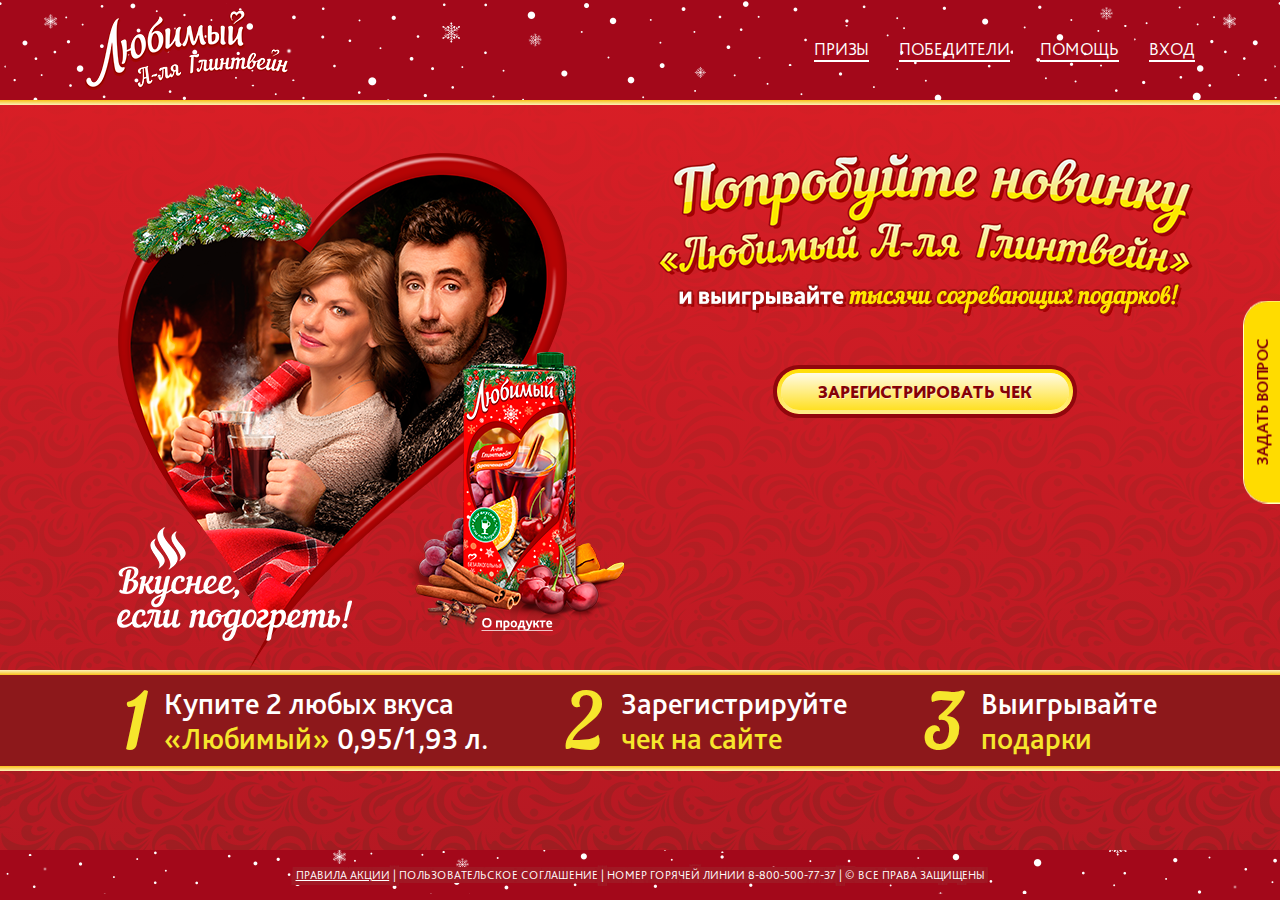
==== commit 6121eebb: "Добавил ссылку ПРАВИЛА АКЦИИ" ====
--- a/index_home.html
+++ b/index_home.html
@@ -9,7 +9,7 @@
 </head>
 <body>
 
-<div>
+<div class="page-body">
     <header>
         <div class="container">
             <div class="row">
@@ -147,7 +147,7 @@
                 <div class="col">
                     <div class="d-flex justify-content-center align-items-center">
                         <p class="text-center m-0">
-                            ПРАВИЛА АКЦИИ | ПОЛЬЗОВАТЕЛЬСКОЕ СОГЛАШЕНИЕ | номер горячей линии 8-800-500-77-37 | © ВСЕ ПРАВА ЗАЩИЩЕНЫ
+                            <a href="#">ПРАВИЛА АКЦИИ</a> | ПОЛЬЗОВАТЕЛЬСКОЕ СОГЛАШЕНИЕ | номер горячей линии 8-800-500-77-37 | © ВСЕ ПРАВА ЗАЩИЩЕНЫ
                         </p>
                     </div>
                 </div>
--- a/css/styles.css
+++ b/css/styles.css
@@ -19,13 +19,18 @@
   padding-bottom: 50px;
 }
 @media (max-width: 991px) and (min-width: 768px) {
-  body > div:first-child {
+  body .page-body {
     padding-top: 81px;
   }
 }
 @media (max-width: 767px) {
-  body > div:first-child {
+  body .page-body {
     padding-top: 50px;
+  }
+}
+@media (max-width: 575px) {
+  body .page-body {
+    padding-bottom: 25px;
   }
 }
 header {
@@ -86,16 +91,24 @@
   display: table;
   width: 100%;
   height: 100%;
-  background-color: rgba(245, 8, 42, 0.5);
-  background-image: url([data-uri]);
-  background-image: -webkit-gradient(linear, 0% 0%, 0% 100%, color-stop(0, #f4082a), color-stop(1, rgba(245, 8, 42, 0)));
-  background-image: -webkit-repeating-linear-gradient(top, #f4082a 0%, rgba(245, 8, 42, 0) 100%);
-  background-image: repeating-linear-gradient(to bottom, #f4082a 0%, rgba(245, 8, 42, 0) 100%);
-  background-image: -ms-repeating-linear-gradient(top, #f4082a 0%, rgba(245, 8, 42, 0) 100%);
-}
-@media \0screen\,screen\9  {
+  background-color: rgba(190, 30, 36, 0.59);
+  /* IE9, iOS 3.2+ */
+  background-image: url([data-uri]);
+  background-image: -webkit-gradient(linear, 0% 0%, 0% 100%, color-stop(0, rgba(219, 31, 38, 0.89)), color-stop(1, rgba(161, 29, 33, 0.28)));
+  /* Android 2.3 */
+  background-image: -webkit-repeating-linear-gradient(top, rgba(219, 31, 38, 0.89) 0%, rgba(161, 29, 33, 0.28) 100%);
+  /* IE10+ */
+  background-image: repeating-linear-gradient(to bottom, rgba(219, 31, 38, 0.89) 0%, rgba(161, 29, 33, 0.28) 100%);
+  background-image: -ms-repeating-linear-gradient(top, rgba(219, 31, 38, 0.89) 0%, rgba(161, 29, 33, 0.28) 100%);
+}
+@media (max-width: 767px) {
   main {
-    filter: progid:DXImageTransform.Microsoft.gradient(startColorstr="#fff4082a", endColorstr="#00f5082a", GradientType=0);
+    background-color: #DA1F26;
+    background-image: url([data-uri]);
+    background-image: -webkit-gradient(linear, 0% 100%, 0% 0%, color-stop(0, #A21D22), color-stop(1, #DA1F26));
+    background-image: -webkit-repeating-linear-gradient(bottom, #A21D22 0%, #DA1F26 100%);
+    background-image: repeating-linear-gradient(to top, #A21D22 0%, #DA1F26 100%);
+    background-image: -ms-repeating-linear-gradient(bottom, #A21D22 0%, #DA1F26 100%);
   }
 }
 footer {
@@ -112,6 +125,22 @@
   font-family: 'BlissPro-Light';
   font-size: 12px;
   line-height: 14px;
+  text-transform: uppercase;
+  text-shadow: 0 -4px 0 #A01925, 0 -4px 0 #A01925, 0 4px 0 #A01925, 0 4px 0 #A01925, -4px 0 0 #A01925, 4px 0 0 #A01925, -4px 0 0 #A01925, 4px 0 0 #A01925, -1px -4px 0 #A01925, 1px -4px 0 #A01925, -1px 4px 0 #A01925, 1px 4px 0 #A01925, -4px -1px 0 #A01925, 4px -1px 0 #A01925, -4px 1px 0 #A01925, 4px 1px 0 #A01925, -2px -4px 0 #A01925, 2px -4px 0 #A01925, -2px 4px 0 #A01925, 2px 4px 0 #A01925, -4px -2px 0 #A01925, 4px -2px 0 #A01925, -4px 2px 0 #A01925, 4px 2px 0 #A01925, -3px -4px 0 #A01925, 3px -4px 0 #A01925, -3px 4px 0 #A01925, 3px 4px 0 #A01925, -4px -3px 0 #A01925, 4px -3px 0 #A01925, -4px 3px 0 #A01925, 4px 3px 0 #A01925, -4px -4px 0 #A01925, 4px -4px 0 #A01925, -4px 4px 0 #A01925, 4px 4px 0 #A01925, -4px -4px 0 #A01925, 4px -4px 0 #A01925, -4px 4px 0 #A01925, 4px 4px 0 #A01925;
+}
+footer p span {
+  white-space: nowrap;
+}
+@media (max-width: 575px) {
+  footer > div > div > div > div {
+    height: 25px;
+  }
+  footer p {
+    font-family: 'BlissPro-Light';
+    font-size: 9px;
+    line-height: 12px;
+    text-transform: uppercase;
+  }
 }
 h1,
 .h1 {
@@ -165,7 +194,6 @@
   -webkit-text-fill-color: transparent;
   background-image: -webkit-linear-gradient(#f6e9e9, #f6e62c);
   background-image: -o-linear-gradient(transparent, transparent);
-  z-index: 10;
 }
 .nice-text {
   position: relative;
@@ -182,7 +210,6 @@
   -webkit-text-fill-color: transparent;
   background-image: -webkit-linear-gradient(#f6e9e9, #f6e62c);
   background-image: -o-linear-gradient(transparent, transparent);
-  z-index: 10;
 }
 .button-theme,
 button[type=submit] {
@@ -240,13 +267,35 @@
   background-image: repeating-linear-gradient(to top, #FFE023 0%, #FFFBE5 100%);
   background-image: -ms-repeating-linear-gradient(bottom, #FFE023 0%, #FFFBE5 100%);
 }
+.button-theme:active > span,
+button[type=submit]:active > span {
+  background-color: #FFEE8C;
+  background-image: url([data-uri]);
+  background-image: -webkit-gradient(linear, 0% 100%, 0% 0%, color-stop(0, #FFDD02), color-stop(1, #FFEE8C));
+  background-image: -webkit-repeating-linear-gradient(bottom, #FFDD02 0%, #FFEE8C 100%);
+  background-image: repeating-linear-gradient(to top, #FFDD02 0%, #FFEE8C 100%);
+  background-image: -ms-repeating-linear-gradient(bottom, #FFDD02 0%, #FFEE8C 100%);
+}
+.button-theme:active > span > span,
+button[type=submit]:active > span > span {
+  background-color: #FFE023;
+  background-image: url([data-uri]);
+  background-image: -webkit-gradient(linear, 0% 100%, 0% 0%, color-stop(0, #FFFBE5), color-stop(1, #FFE023));
+  background-image: -webkit-repeating-linear-gradient(bottom, #FFFBE5 0%, #FFE023 100%);
+  background-image: repeating-linear-gradient(to top, #FFFBE5 0%, #FFE023 100%);
+  background-image: -ms-repeating-linear-gradient(bottom, #FFFBE5 0%, #FFE023 100%);
+}
 .button-theme.disabled,
-button[type=submit].disabled {
+button[type=submit].disabled,
+.button-theme.disabled:active,
+button[type=submit].disabled:active {
   border-color: #EEECED;
   background: #EEECED;
 }
 .button-theme.disabled > span,
-button[type=submit].disabled > span {
+button[type=submit].disabled > span,
+.button-theme.disabled:active > span,
+button[type=submit].disabled:active > span {
   background-color: #CACACA;
   background-image: url([data-uri]);
   background-image: -webkit-gradient(linear, 0% 100%, 0% 0%, color-stop(0, #AFAFAF), color-stop(1, #CACACA));
@@ -255,7 +304,9 @@
   background-image: -ms-repeating-linear-gradient(bottom, #AFAFAF 0%, #CACACA 100%);
 }
 .button-theme.disabled > span > span,
-button[type=submit].disabled > span > span {
+button[type=submit].disabled > span > span,
+.button-theme.disabled:active > span > span,
+button[type=submit].disabled:active > span > span {
   color: #909090;
   text-shadow: 1px 1px 0px #fff;
   background-color: #FFFFFF;
@@ -264,24 +315,6 @@
   background-image: -webkit-repeating-linear-gradient(bottom, #C6C4C5 0%, #FFFFFF 100%);
   background-image: repeating-linear-gradient(to top, #C6C4C5 0%, #FFFFFF 100%);
   background-image: -ms-repeating-linear-gradient(bottom, #C6C4C5 0%, #FFFFFF 100%);
-}
-.button-theme:active > span,
-button[type=submit]:active > span {
-  background-color: #FFEE8C;
-  background-image: url([data-uri]);
-  background-image: -webkit-gradient(linear, 0% 100%, 0% 0%, color-stop(0, #FFDD02), color-stop(1, #FFEE8C));
-  background-image: -webkit-repeating-linear-gradient(bottom, #FFDD02 0%, #FFEE8C 100%);
-  background-image: repeating-linear-gradient(to top, #FFDD02 0%, #FFEE8C 100%);
-  background-image: -ms-repeating-linear-gradient(bottom, #FFDD02 0%, #FFEE8C 100%);
-}
-.button-theme:active > span > span,
-button[type=submit]:active > span > span {
-  background-color: #FFE023;
-  background-image: url([data-uri]);
-  background-image: -webkit-gradient(linear, 0% 100%, 0% 0%, color-stop(0, #FFFBE5), color-stop(1, #FFE023));
-  background-image: -webkit-repeating-linear-gradient(bottom, #FFFBE5 0%, #FFE023 100%);
-  background-image: repeating-linear-gradient(to top, #FFFBE5 0%, #FFE023 100%);
-  background-image: -ms-repeating-linear-gradient(bottom, #FFFBE5 0%, #FFE023 100%);
 }
 @media screen and (max-width: 1199px) {
   .button-theme,
@@ -434,7 +467,7 @@
     position: absolute !important;
     top: calc(100% - 6px);
     right: 5px;
-    z-index: 1000;
+    z-index: 111000;
   }
   nav > div > div {
     margin-top: 28px;
@@ -643,6 +676,25 @@
   line-height: 22px;
   padding: 0 0 0 27px;
 }
+.page-pomosch input[type=file] {
+  opacity: 0;
+  position: absolute;
+  top: -1000px;
+  left: -1000px;
+}
+.page-pomosch label[for=file] span {
+  cursor: pointer;
+  text-decoration: underline;
+}
+.page-pomosch label[for=file] span:hover {
+  text-decoration: none;
+}
+.page-pomosch textarea {
+  height: 140px !important;
+}
+.page-pomosch .feedback__form-errors {
+  color: #FFA9A9;
+}
 @media screen and (max-width: 991px) {
   .page-pomosch .nicescroll-block {
     height: 476px;
@@ -655,20 +707,89 @@
     font-size: 16px;
     line-height: 17px;
   }
+  .page-pomosch .checkbox-block {
+    font-size: 11px;
+  }
 }
 @media screen and (max-width: 767px) {
   .page-pomosch .nicescroll-block {
     height: 242px!important;
   }
 }
+@media (max-width: 1199px) and (min-width: 992px) {
+  .page-pomosch .g-recaptcha {
+    transform: scale(0.95);
+    transform-origin: 0 0;
+  }
+}
+@media (max-width: 991px) and (min-width: 768px) {
+  .page-pomosch .g-recaptcha {
+    transform: scale(0.67);
+    transform-origin: 0 0;
+  }
+}
 /* главная ================================================================================== */
-@media (min-width: 768px) {
-  .page-nome {
-    padding-bottom: 20px;
-  }
+.page-nome .love-mark {
+  display: table;
+  margin: 11px auto 0;
+}
+.page-nome .love-mark img {
+  max-width: 100%;
+}
+.page-nome .main-prize-block .try {
+  max-width: 100%;
+  display: table;
+  margin: 30px auto 5px;
+}
+.page-nome .main-prize-block .button-theme,
+.page-nome .main-prize-block button[type=submit] {
+  margin: auto;
+  border: 4px solid #91070d;
+  -webkit-border-radius: 33px;
+  -moz-border-radius: 33px;
+  border-radius: 33px;
+  -moz-background-clip: padding;
+  -webkit-background-clip: padding-box;
+  background-clip: padding-box;
+}
+.page-nome .main-prize-block .button-theme > span,
+.page-nome .main-prize-block button[type=submit] > span {
+  padding: 4px;
+  -webkit-border-radius: 29px;
+  -moz-border-radius: 29px;
+  border-radius: 29px;
+  -moz-background-clip: padding;
+  -webkit-background-clip: padding-box;
+  background-clip: padding-box;
+}
+.page-nome .main-prize-block .button-theme > span > span,
+.page-nome .main-prize-block button[type=submit] > span > span {
+  font-size: 24px;
+  line-height: 50px;
+  height: 52px;
+  letter-spacing: -0.3px;
+  padding: 0 37px;
+  -webkit-border-radius: 25px;
+  -moz-border-radius: 25px;
+  border-radius: 25px;
+  -moz-background-clip: padding;
+  -webkit-background-clip: padding-box;
+  background-clip: padding-box;
+}
+.page-nome .main-prize-block .main-prize {
+  text-align: center;
+  margin: 9px 0 0 0;
+}
+.page-nome .main-prize-block .main-prize img {
+  width: 256px;
+}
+.page-nome .main-prize-block .main-prize h2 {
+  text-align: center;
+  font-size: 18px;
+  margin: 0;
 }
 .page-nome .page-home-line {
-  margin: 20px 0;
+  margin: 0 0 36px;
   width: 100%;
   background: #8d181b;
 }
@@ -705,7 +826,41 @@
 .page-nome .page-home-line .item > div:last-child span {
   color: #f6e62c;
 }
+@media screen and (max-width: 1199px) {
+  .page-nome .main-prize-block .try {
+    margin: 20px auto 5px;
+  }
+  .page-nome .main-prize-block .button-theme > span > span,
+  .page-nome .main-prize-block button[type=submit] > span > span {
+    font-size: 21px;
+    line-height: 39px;
+    height: 40px;
+  }
+  .page-nome .main-prize-block .main-prize img {
+    width: 253px;
+  }
+  .page-nome .main-prize-block .main-prize h2 {
+    font-size: 17px;
+    line-height: 18px;
+  }
+}
 @media screen and (max-width: 991px) {
+  .page-nome .main-prize-block .try {
+    margin: 18px auto 5px;
+  }
+  .page-nome .main-prize-block .button-theme > span > span,
+  .page-nome .main-prize-block button[type=submit] > span > span {
+    font-size: 16px;
+    line-height: 31px;
+    height: 32px;
+  }
+  .page-nome .main-prize-block .main-prize img {
+    width: 170px;
+  }
+  .page-nome .main-prize-block .main-prize h2 {
+    font-size: 12px;
+    line-height: 13px;
+  }
   .page-nome .page-home-line .container {
     margin: 10px auto;
   }
@@ -713,6 +868,8 @@
     font-size: 58px;
     line-height: 40px;
     padding: 8px 11px 0 0;
+    width: 41px;
+    text-align: center;
   }
   .page-nome .page-home-line .item > div:last-child {
     font-size: 20px;
@@ -720,9 +877,35 @@
   }
 }
 @media screen and (max-width: 767px) {
+  .page-nome .love-mark {
+    margin: 25px auto 0;
+  }
+  .page-nome .main-prize-block .try {
+    margin: 18px auto 20px;
+  }
+  .page-nome .main-prize-block .main-prize {
+    display: none;
+  }
   .page-nome .page-home-line {
     position: unset;
     bottom: auto;
+  }
+}
+@media screen and (max-width: 575px) {
+  .page-nome {
+    display: flex;
+    flex-direction: column;
+  }
+  .page-nome > div:nth-child(1) {
+    order: 1;
+  }
+  .page-nome > div:nth-child(2) {
+    order: 3;
+    margin: 0 0 10px 0;
+  }
+  .page-nome > div:nth-child(3) {
+    order: 2;
+    margin: 30px 0 0 0;
   }
 }
 /* Заглушка ================================================================================== */
@@ -1089,6 +1272,21 @@
 .page-lk table td:nth-child(5) {
   width: 15%;
 }
+.page-lk .carousel .carousel-inner {
+  width: 551px;
+}
+.page-lk .carousel > a {
+  text-decoration: none;
+  opacity: 0;
+  display: none;
+}
+.page-lk .carousel > a > div {
+  font-size: 30px;
+}
+.page-lk .slide_t1,
+.page-lk .slide_t2 {
+  height: 235px;
+}
 @media (min-width: 992px) {
   .page-lk .carousel .carousel-inner {
     display: flex;
@@ -1098,23 +1296,17 @@
   .page-lk .carousel .carousel-item {
     display: block;
   }
-}
-.page-lk .carousel .carousel-inner {
-  width: 580px;
-}
-.page-lk .carousel > a {
-  text-decoration: none;
-  opacity: 0;
-  display: none;
-}
-.page-lk .carousel > a > div {
-  font-size: 30px;
-}
-.page-lk .slide_t1,
-.page-lk .slide_t2 {
-  height: 235px;
+  .page-lk .carousel .carousel-item:first-child img {
+    height: 105px;
+  }
+  .page-lk .carousel .carousel-item:last-child > div {
+    width: 246px;
+  }
 }
 @media screen and (max-width: 1199px) {
+  .page-lk h2 {
+    font-size: 25px;
+  }
   .page-lk .carousel .carousel-inner {
     width: 460px;
   }
@@ -1407,6 +1599,10 @@
   }
   .page-priz .carousel .slide {
     display: table;
+    opacity: 0.8;
+  }
+  .page-priz .carousel .slide:hover {
+    opacity: 1;
   }
 }
 @media (max-width: 991px) and (min-width: 576px) {
@@ -1441,6 +1637,9 @@
     height: 100%;
     display: flex;
     flex-direction: column;
+  }
+  .page-priz .carousel .slide img {
+    max-height: 250px;
   }
   .page-priz .prize-desc {
     font-size: 12px;
@@ -1508,20 +1707,21 @@
   display: inline-block;
   font-family: 'BlissPro-Light';
   font-size: 14px;
-}
-.checkbox-block * {
-  display: inline-block;
-  vertical-align: middle;
+  line-height: 18px;
+  display: flex;
+  align-items: flex-start;
 }
 .checkbox-block i {
   background: url(/images/checkbox.png) left top no-repeat;
   width: 20px;
   height: 20px;
   cursor: pointer;
-  margin-right: 6px;
-}
+}
+.checkbox-block label,
 .checkbox-block span {
-  padding: 0 22px 0 3px;
+  padding: 0;
+  margin: 0;
+  width: calc(100% - 33px);
 }
 .checkbox-block.checked i {
   background-position: left center;
@@ -1534,9 +1734,6 @@
 }
 .checkbox-block input {
   opacity: 0;
-  position: absolute;
-  top: -1000px;
-  left: -1000px;
 }
 input[type="text"]:focus {
   outline: none;
@@ -1551,6 +1748,35 @@
   font-weight: normal;
   padding: 0 0 11px 0;
   margin: 0;
+}
+.theme-radio {
+  font-weight: normal;
+  display: flex;
+  align-items: center;
+  margin-bottom: 5px;
+}
+.theme-radio input {
+  opacity: 0;
+}
+.theme-radio i {
+  background: url(/images/checkbox.png) left top no-repeat;
+  width: 20px;
+  height: 20px;
+  cursor: pointer;
+}
+.theme-radio label,
+.theme-radio span {
+  padding: 0;
+  margin: 0;
+}
+.theme-radio.checked i {
+  background-position: left center;
+}
+.theme-radio.disabled i {
+  background-position: left top;
+}
+.theme-radio.checked-disabled i {
+  background-position: left bottom;
 }
 .modal .modal-content {
   background: #A3081A;
@@ -1634,13 +1860,21 @@
   text-align: center;
   letter-spacing: 2.2px;
 }
+@media (max-width: 576px) {
+  .uws-dialog .button-theme > span > span {
+    font-size: 14px;
+    line-height: 28px;
+    padding: 0 20px;
+    height: 27px;
+  }
+}
 /* Форма входа ====================================== */
 #uws-sign-in {
   width: 430px !important;
 }
 #uws-sign-in > div:nth-child(2) > div {
   display: flex;
-  justify-content: center;
+  justify-content: space-around;
   padding: 22px 0 30px;
 }
 #uws-sign-in > div:nth-child(2) > div a:last-child {
@@ -1664,6 +1898,16 @@
 #uws-sign-in > div:nth-child(3) button:nth-child(3) {
   margin-top: 30px;
 }
+#uws-sign-in .btn-vk,
+#uws-sign-in .btn-ok,
+#uws-sign-in .btn-fb {
+  background: none;
+  border: none;
+  padding: 0;
+  color: #FFF;
+  cursor: pointer;
+  display: table;
+}
 #uws-sign-in form {
   display: flex;
   flex-direction: column;
@@ -1679,47 +1923,50 @@
   #uws-sign-in > div:nth-child(3) button:nth-child(4) {
     font-size: 13px;
   }
-  #uws-sign-in .button-theme > span > span,
-  #uws-sign-in button[type=submit] > span > span {
-    font-size: 12px;
-    line-height: 20px;
-  }
 }
 /* Форма восстановления пароля ====================================== */
-#uws-restore-password {
+#uws-restore-password,
+#uws-restore-password-success {
   width: 490px !important;
 }
-#uws-restore-password > div:first-child {
+#uws-restore-password > div:first-child,
+#uws-restore-password-success > div:first-child {
   padding-bottom: 20px;
 }
-#uws-restore-password > div:last-child {
+#uws-restore-password > div:last-child,
+#uws-restore-password-success > div:last-child {
   display: flex;
   justify-content: center;
   flex-direction: column;
 }
-#uws-restore-password > div:last-child button:first-child {
+#uws-restore-password > div:last-child button:first-child,
+#uws-restore-password-success > div:last-child button:first-child {
   margin-bottom: 20px;
 }
-#uws-restore-password h1 {
+#uws-restore-password h1,
+#uws-restore-password-success h1 {
   margin: 0;
   line-height: 46px;
 }
-#uws-restore-password form {
+#uws-restore-password form,
+#uws-restore-password-success form {
   display: flex;
   flex-direction: column;
 }
-#uws-restore-password form > div {
+#uws-restore-password form > div,
+#uws-restore-password-success form > div {
   margin-bottom: 30px;
 }
 @media (max-width: 575px) {
-  #uws-restore-password {
+  #uws-restore-password,
+  #uws-restore-password-success {
     width: 290px !important;
     padding: 18px 20px 35px !important;
   }
-  #uws-restore-password .button-theme > span > span,
-  #uws-restore-password button[type=submit] > span > span {
-    font-size: 12px;
-    line-height: 20px;
+  #uws-restore-password h1,
+  #uws-restore-password-success h1 {
+    font-size: 30px;
+    line-height: 33px;
   }
 }
 /* Форма подтверждение email и телефона ====================================== */
@@ -1762,13 +2009,114 @@
     font-size: 30px;
     line-height: 37px;
   }
-  #uws-send-confirm-to-email .button-theme > span > span,
-  #uws-send-confirm-to-phone .button-theme > span > span,
-  #uws-send-confirm-to-email button[type=submit] > span > span,
-  #uws-send-confirm-to-phone button[type=submit] > span > span {
-    font-size: 12px;
-    line-height: 20px;
-  }
+}
+/* Форма регистрации ====================================== */
+#uws-sign-up {
+  width: 600px !important;
+}
+#uws-sign-up > div:nth-child(2) > div:first-child {
+  display: flex;
+  justify-content: space-around;
+  padding: 20px;
+}
+#uws-sign-up > div:last-child {
+  display: flex;
+  justify-content: center;
+  flex-direction: column;
+}
+#uws-sign-up > div:last-child > button {
+  margin: auto;
+}
+#uws-sign-up h1 {
+  margin: 0;
+  line-height: 51px;
+}
+#uws-sign-up .btn-vk,
+#uws-sign-up .btn-ok,
+#uws-sign-up .btn-fb,
+#uws-sign-up .refresh {
+  background: none;
+  border: none;
+  padding: 0;
+  color: #FFF;
+  cursor: pointer;
+  display: table;
+}
+#uws-sign-up form {
+  display: flex;
+  flex-wrap: wrap;
+  justify-content: space-between;
+}
+#uws-sign-up form > div {
+  margin-bottom: 30px;
+  width: calc(50% - 10px) !important;
+}
+#uws-sign-up form > div:nth-child(3),
+#uws-sign-up form > div:nth-child(6),
+#uws-sign-up form > div:nth-child(7),
+#uws-sign-up form > div:nth-child(8) {
+  width: 100% !important;
+}
+#uws-sign-up form > div:nth-child(3) input {
+  width: calc(50% - 10px) !important;
+}
+#uws-sign-up form > div:nth-child(8) > div {
+  display: flex;
+  justify-content: space-between;
+  align-items: center;
+}
+#uws-sign-up form > div:nth-child(8) > div > * {
+  margin: 0;
+}
+#uws-sign-up form > div:nth-child(8) > div > input {
+  width: calc(50% - 10px) !important;
+}
+#uws-sign-up form svg {
+  background: #fff;
+}
+@media (max-width: 768px) {
+  #uws-sign-up {
+    width: 530px !important;
+    padding: 18px 40px 35px !important;
+  }
+}
+@media (max-width: 575px) {
+  #uws-sign-up {
+    width: 290px !important;
+    padding: 18px 20px 35px !important;
+  }
+  #uws-sign-up h1 {
+    font-size: 30px;
+    line-height: 37px;
+  }
+  #uws-sign-up label {
+    width: 213px;
+  }
+  #uws-sign-up form > div {
+    margin-bottom: 15px;
+    width: 100% !important;
+  }
+  #uws-sign-up form > div:nth-child(3) input {
+    width: 100% !important;
+  }
+  #uws-sign-up form > div:nth-child(8) > div > input {
+    width: 65px !important;
+  }
+}
+.uws-error,
+.uws-message {
+  color: #FF8D8A !important;
+  margin: 0 !important;
+  padding: 0 !important;
+}
+input:-webkit-autofill {
+  -webkit-box-shadow: inset 0 0 0 50px #A3081A !important;
+  /* Цвет фона */
+  -webkit-text-fill-color: #FFF !important;
+  /* цвет текста */
+  color: #FFF !important;
+  /* цвет текста */
+  background: #A3081A;
 }
 input[type=text],
 input[type=tel],
@@ -1882,8 +2230,7 @@
   color: #fff;
   background: #D00B22;
 }
-select,
-input[type=file] {
+select {
   opacity: 0;
   position: absolute;
   top: -1000px;
